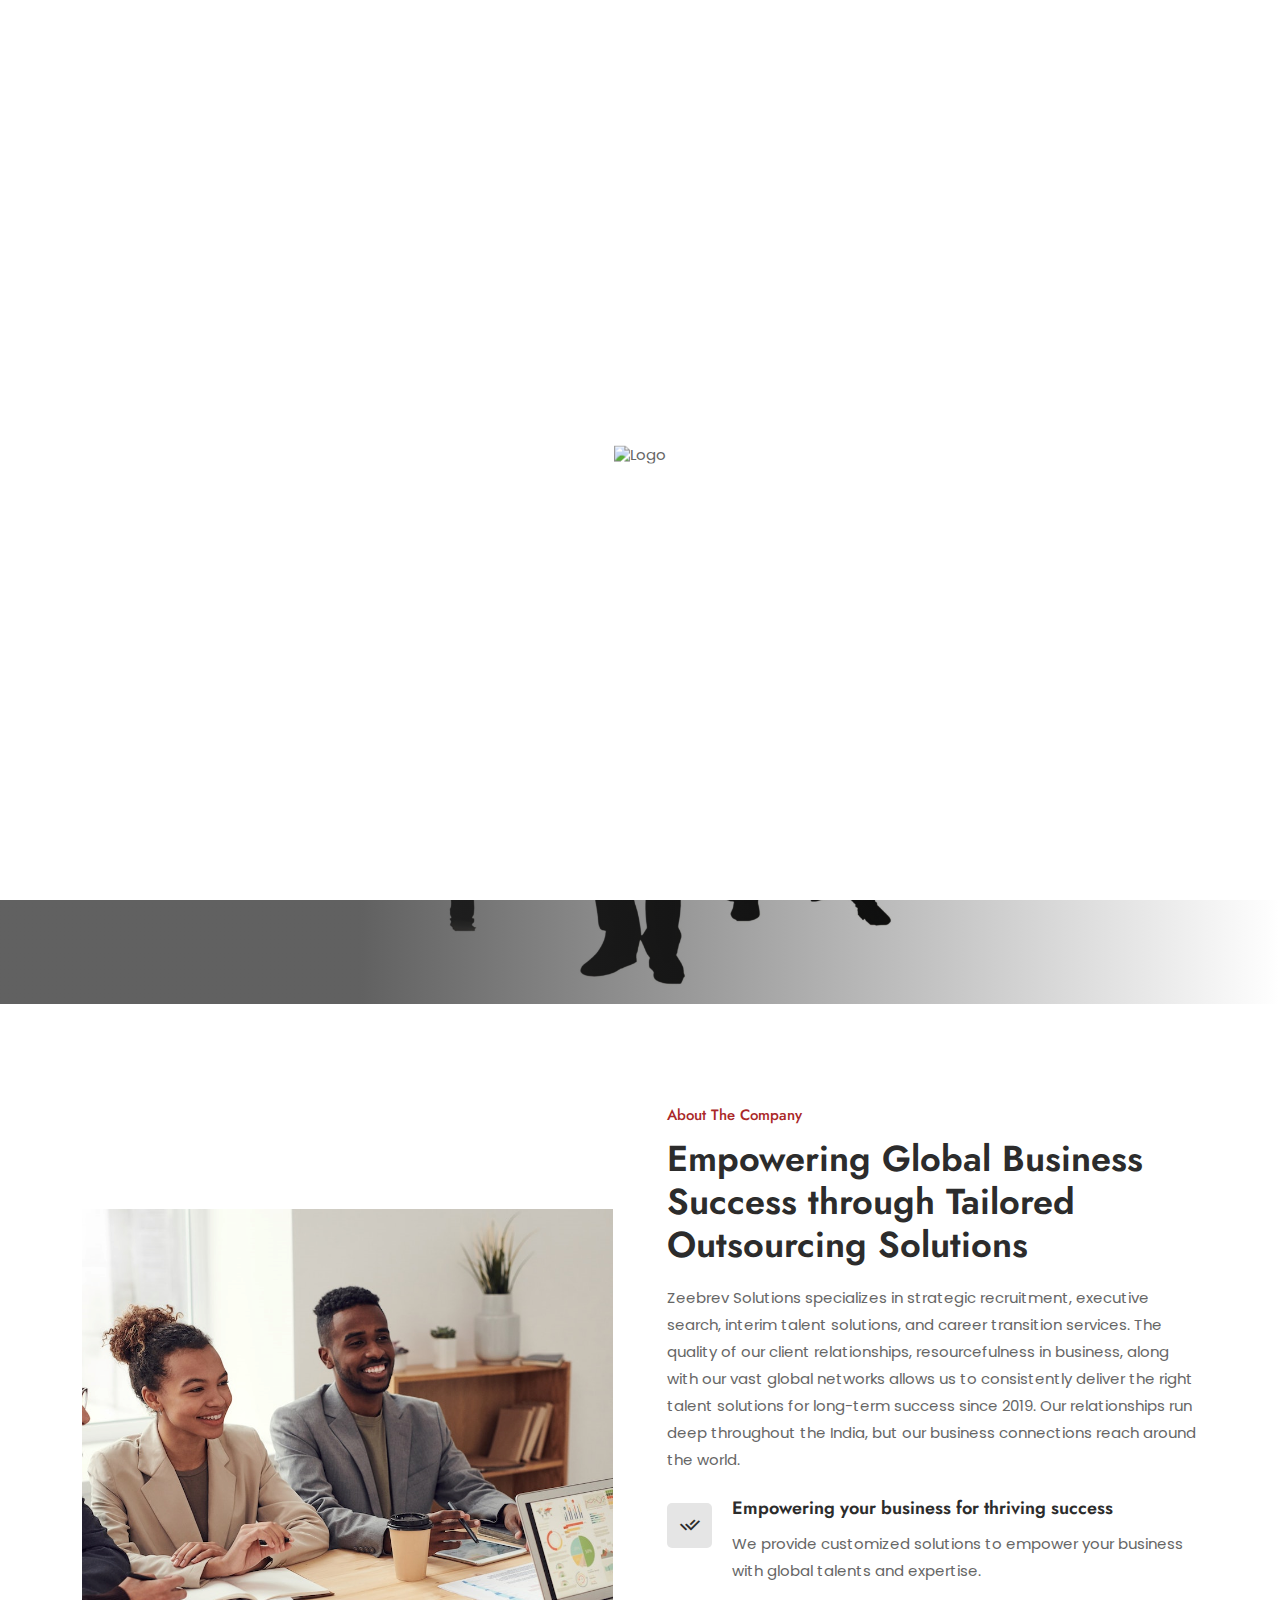
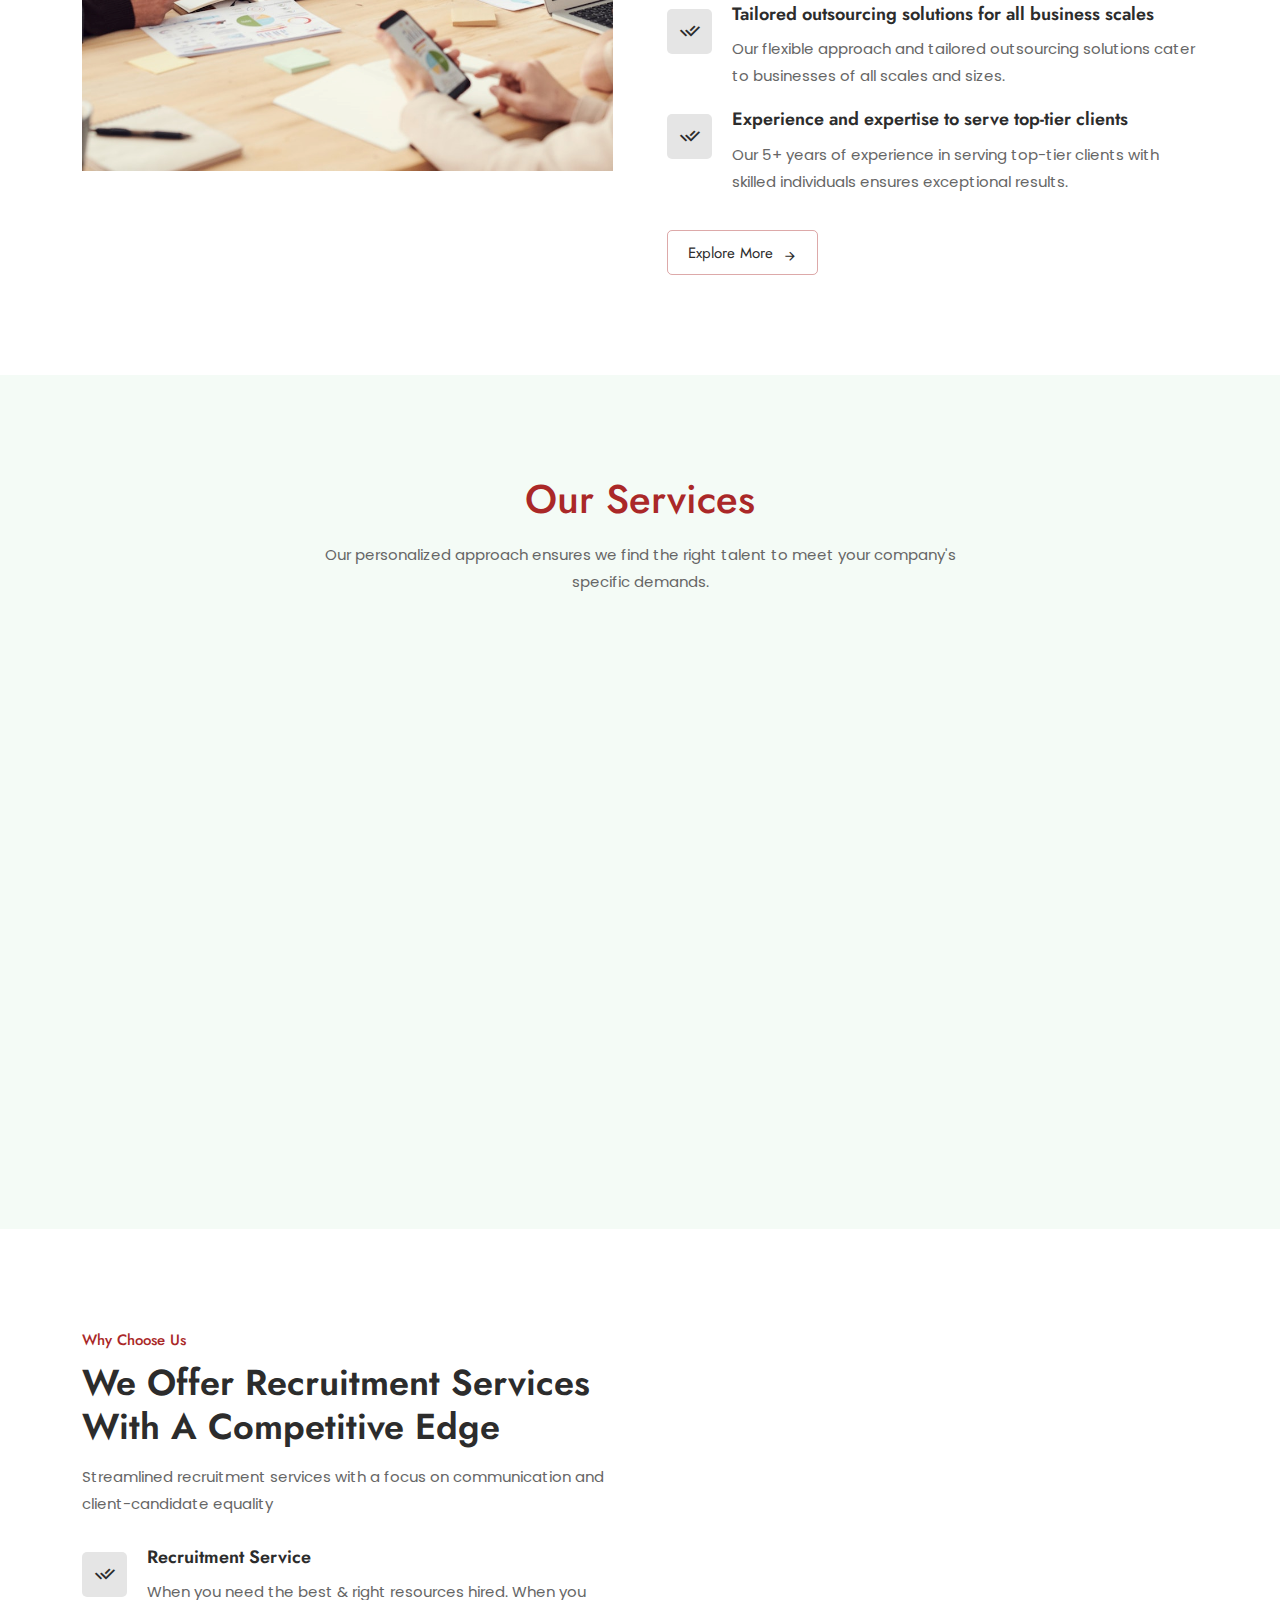
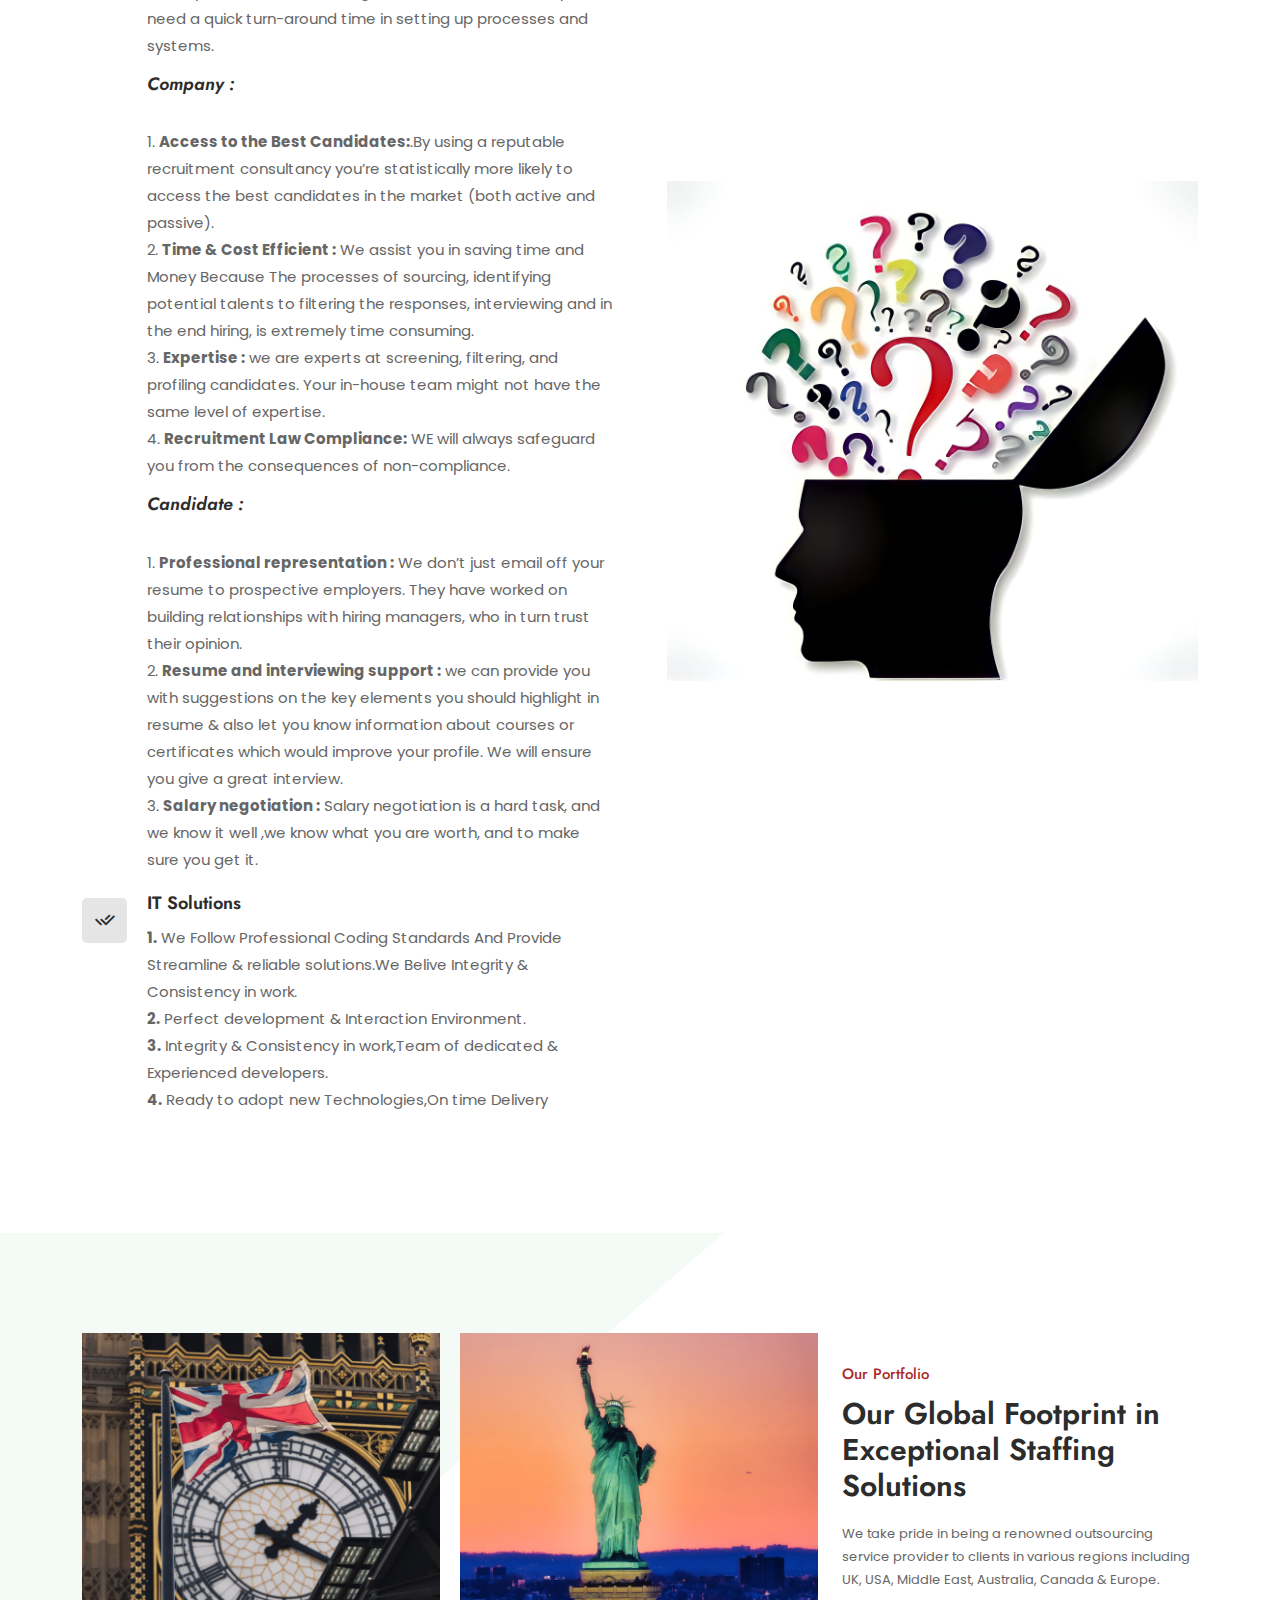
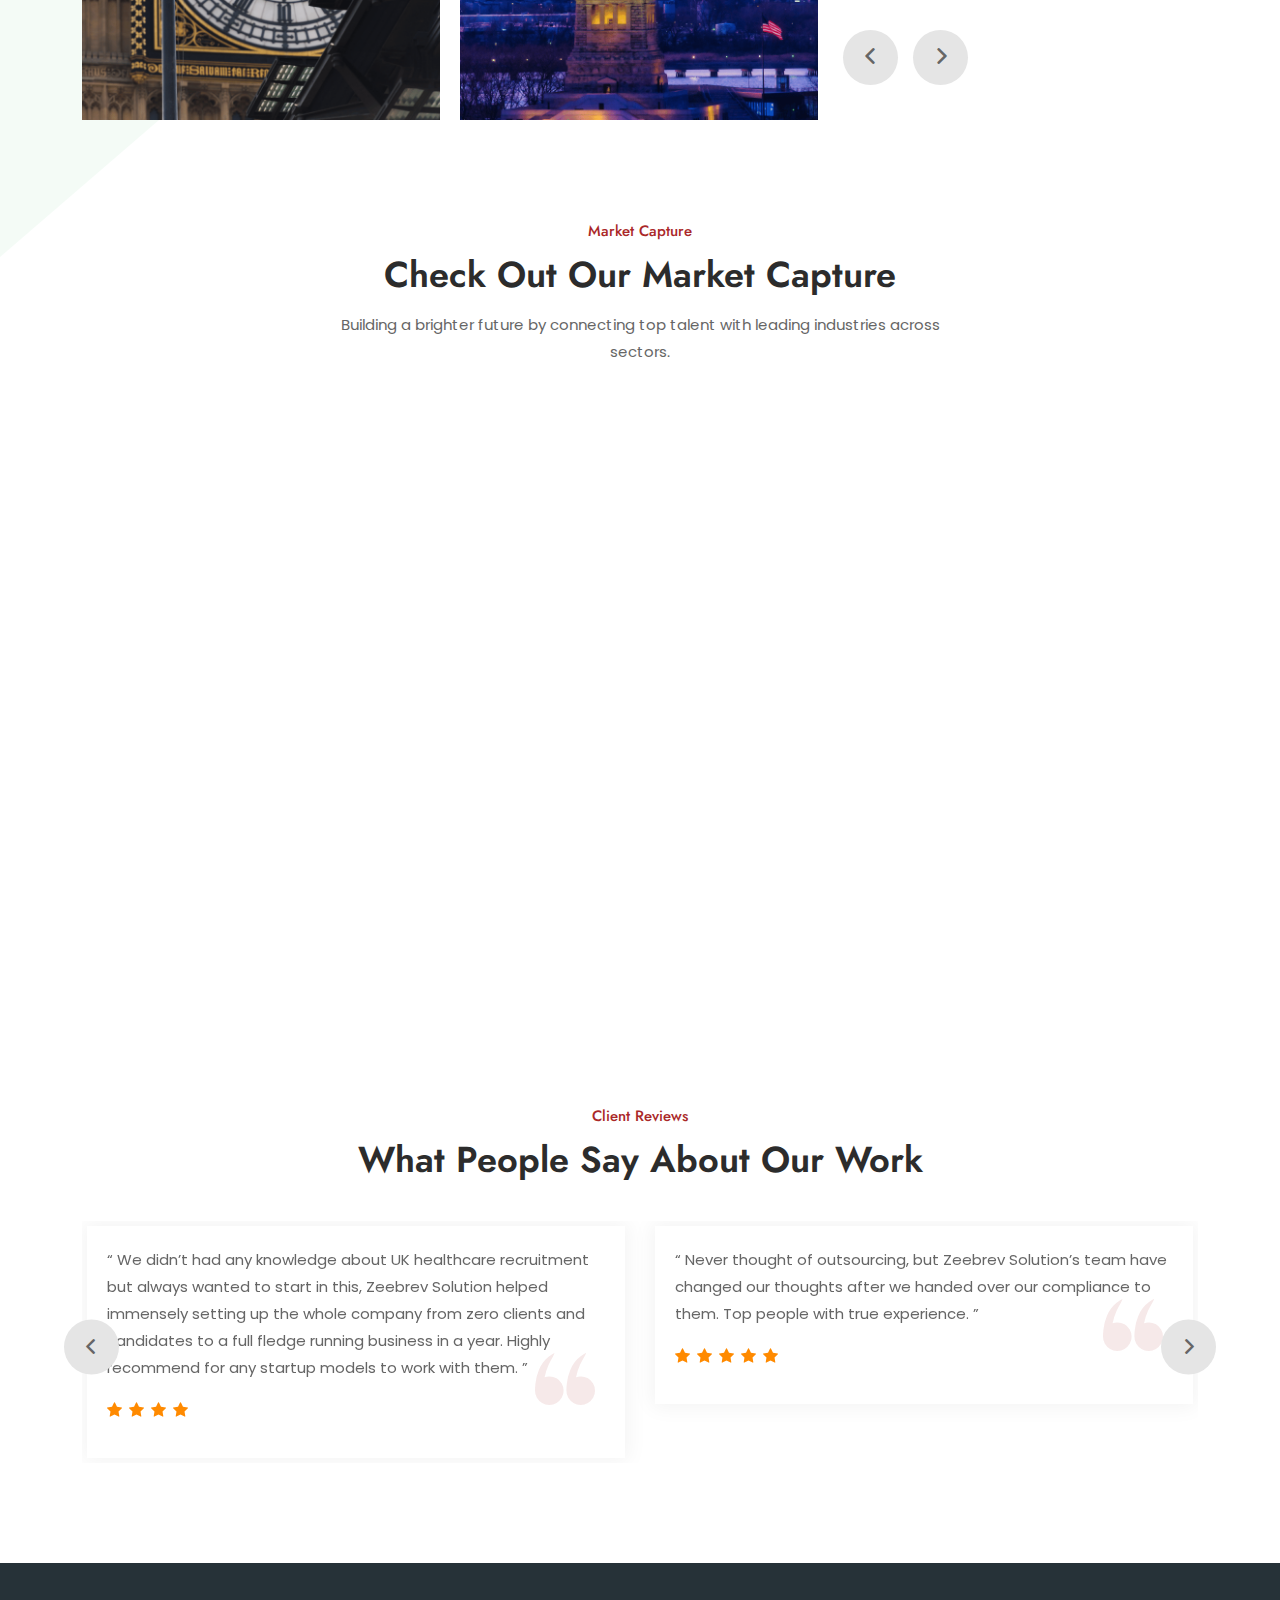
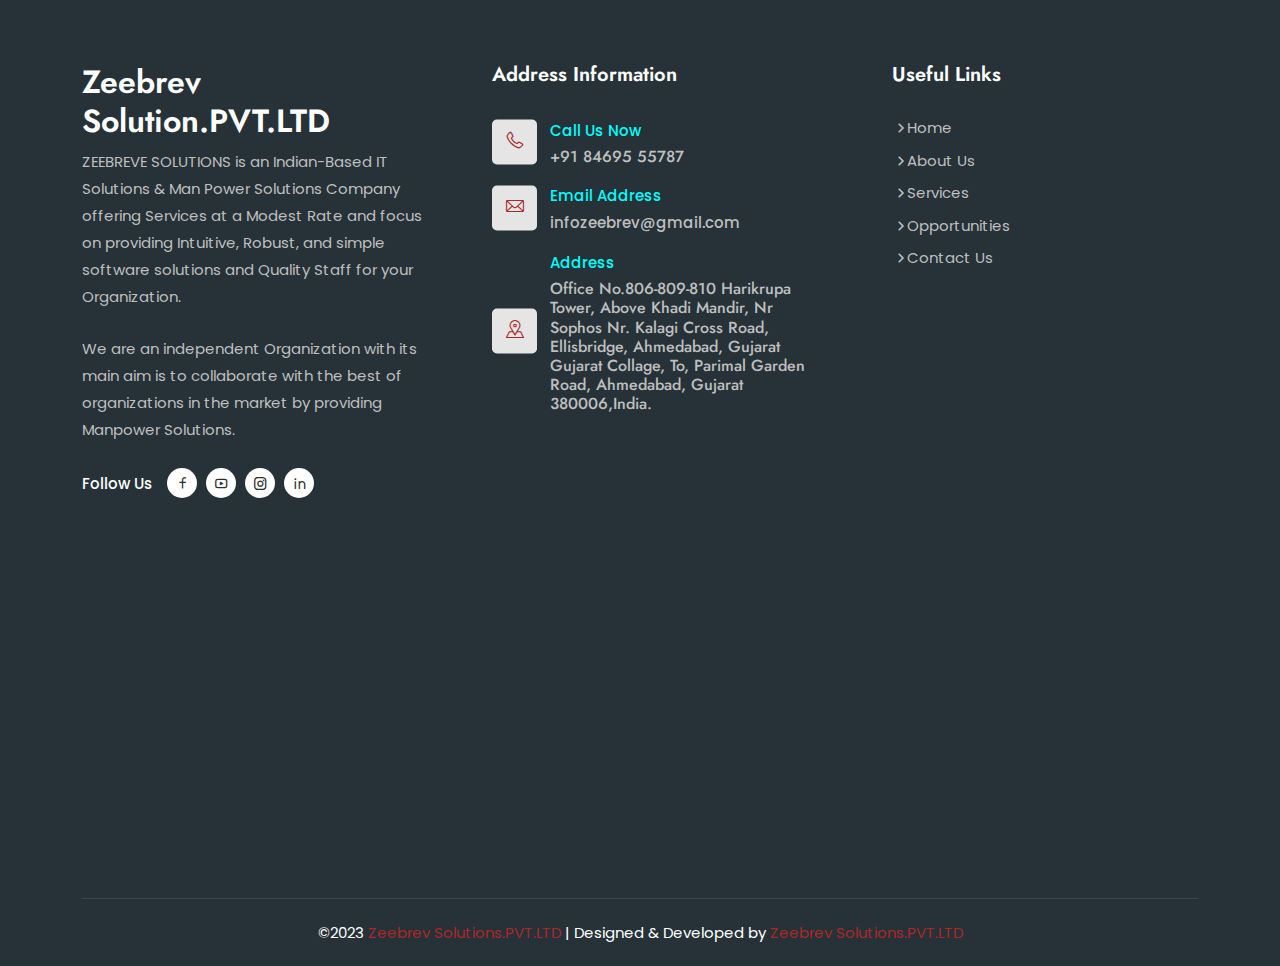
==== index.html @ 157d47f2 "added index.html" ====
<!DOCTYPE html>
<html lang="en">
    <head>

        <meta charset="UTF-8">
        <meta http-equiv="X-UA-Compatible" content="IE=edge">
        <meta name="viewport" content="width=device-width, initial-scale=1.0">
        
        <title>Zeebrev Solutions.PVT.LTD</title>
     <meta name="description" content="Empower your business for thriving success with our tailored outsourcing solutions. Our global talents champion excellence, identify accurate needs, and deliver prime values, creating a thriving success ratio for our clients.">
    <meta name="keywords" content="outsourcing solutions, global talents, thriving success, championing excellence, identifying needs, prime values">
    
     <meta name="description" content="Experience the difference with our 10 years of combined knowledge in serving Top Tier clients worldwide. We excel in identifying the best individuals for remote operations, leveraging their past experience and our institutional training for optimal results.">
    <meta name="keywords" content="experience, Top Tier clients, remote operations, optimal results, institutional training">

    
        
        
        
        <!--Bootstrap Css-->
        <link rel="stylesheet" href="assets/css/bootstrap.min.css">
        <!--Meanmenu Css-->
        <link rel="stylesheet" href="assets/css/meanmenu.css">
        <!--Owl carousel-->
        <link rel="stylesheet" href="assets/css/owl.carousel.min.css">
        <!--Owl Theme-->
        <link rel="stylesheet" href="assets/css/owl.theme.default.min.css">
        <!--Magnific-popup-->
        <link rel="stylesheet" href="assets/css/magnific-popup.css">
        <!--Flaticon-->
        <link rel="stylesheet" href="assets/css/flaticon.css">
        <!--Remixicon-->
        <link rel="stylesheet" href="assets/css/remixicon.css">
        <!--Odometer-->
        <link rel="stylesheet" href="assets/css/odometer.min.css">
        <!--Aos css-->
        <link rel="stylesheet" href="assets/css/aos.css">
        <!--Style css-->
        <link rel="stylesheet" href="assets/css/style.css">
        <!--Dark css-->
        <link rel="stylesheet" href="assets/css/dark.css">
        <!--Responsive css-->
        <link rel="stylesheet" href="assets/css/responsive.css">
        <title>Zeebrev Solutions.PVT.LTD.</title>
        <link rel="icon" type="image/png" href="assets/images/ZS.png">
         <style>
      @media (max-width: 767px) {
        .hidden-mobile {
          display: none;
        }
      }
      @media (max-width: 767px) {
        .a {
          display: none !important;
        }
      }
      .bx
      {
        box-shadow: 0px 4px 10px rgb(40 170 74 / 67%);
      }
       @media (max-width: 767px)
      {
      .navbar-area.nav-style-1 .others-option-for-responsive .others-options {
    background-color: #ffffff;
        }
    }
      @media (max-width: 767px)
      {
.navbar-area.nav-style-1 .mobile-responsive-nav .mobile-responsive-menu.mean-container a.meanmenu-reveal span {
    background: red;
        }
      }

element.style {
}
@media (max-width: 767px)
{
.theme-dark .navbar-area.nav-style-1 {
    background-color: white;
}
}

@media (max-width: 767px)
{
.navbar-area.nav-style-1 {
    padding-top: 12px;
    padding-bottom: 12px;
    background-color: #ffffff;
}
}

.navbar-area.nav-style-1.is-sticky {
    background-color: #ffffff;
}

    </style>
    </head>
    <body>

        <!-- Pre Loader Start -->
        <div class="preloader clock text-center">
            <div class="organiaLoader">
                <div class="loaderO">
                <img src="Images\Rhombus.gif" alt="Logo" class="img-fluid" />
                </div>
            </div>
        </div>
        <!-- Pre Loader End -->

       

        <!--Start Top Header-->
        <div class="tob-header-area hidden-mobile">
            <div class="container-fluid">
                <div class="row align-items-center">
                    <div class="col-lg-4 col-md-4">
                        <div class="heder-left-content">
                            <div class="content">
                                <i class="ri-user-voice-line"></i>
                                <p>Welcome To Zeebrev Solutions.PVT.LTD</p>
                            </div>
                        </div>
                    </div>
                    <div class="col-lg-8 col-md-8">
                        <div class="heder-right-content">
                            <div class="row align-items-center">
                                <div class="col-lg-9 col-md-7">
                                    
                                </div>
                                <div class="col-lg-3 col-md-5">
                                    <div class="social-content">
                                        <ul>
                                            <li>
                                                <a href="https://www.facebook.com" target="_blank"><i class="ri-facebook-line"></i></a>
                                            </li>
                                            <li>
                                                <a href="https://www.twitter.com" target="_blank"><i class="ri-youtube-line"></i></a>
                                            </li>
                                            <li>
                                                <a href="https://instagram.com/zeebrev_solutions?igshid=MzRlODBiNWFlZA==" target="_blank"><i class="ri-instagram-line"></i></a>
                                            </li>
                                            <li>
                                                <a href="https://www.linkedin.com/company/iceberg-rec/" target="_blank"><i class="ri-linkedin-line"></i></a>
                                            </li>
                                        </ul>
                                    </div>
                                </div>
                            </div>
                        </div>
                    </div>
                </div>
            </div>
        </div>
        <!--End Top Header-->

        <!--Start Middle Header-->
        <div class="middle-header-area hidden-mobile" style="background-color: #FFFF !important; padding-top: 4px; padding-bottom: 1px">
            <div class="container-fluid">
                <div class="row align-items-center">
                    <div class="col-lg-2">
                        <div class="middle-header-logo">
                            <!-- black logo -->
                            <img src="assets/images/ZS.png" width="100px" height="100px" class="logo-1" alt="Logo">
                            <!-- white logo -->
                            <img src="assets/images/ZS.png" width="100px" height="100px" class="logo-2" alt="Logo">
                        </div>
                    </div>
                    <div class="col-lg-10">
                        <div class="middle-header-right-content" style="text-align: left;">
                            <ul>
                                <li>
                                    <div class="header-contact-box">
                                        <div class="icon">
                                            <i class="flaticon-phone-call-1"></i>
                                        </div>
                                        <p style="color: #524c4c;">Call Us Now</p>
                                        <a style="color: black;" href="tel:+918469555787">+(91) 84695 55787</a>
                                    </div>
                                </li>
                                <li>
                                    <div class="header-contact-box">
                                        <div class="icon">
                                            <i class="flaticon-mail"></i>
                                        </div>
                                        <p style="color: #524c4c;">Email Address</p>
                                        <a style="color: black;" href="mailto:infozeebrev@gmail.com">infozeebrev@gmail.com</a>
                                    </div>
                                </li>
                                <li>
                                    <div class="header-contact-box">
                                        <div class="icon">
                                            <i class="flaticon-place"></i>
                                        </div>
                                        <p style="color: #524c4c;">Address</p>
                                        <a style="color: black;" href="https://goo.gl/maps/k1i3c6Bs3P5xWRjf8"> Office No.806-809-810 Harikrupa Tower, Above Khadi Mandir, Nr Sophos Nr. Kalagi Cross Road, Ellisbridge, Ahmedabad, Gujarat Gujarat Collage, To, Parimal Garden Road, Ahmedabad, Gujarat 380006,India.</a>
                                    </div>
                                </li>
                            </ul>
                        </div>
                    </div>
                </div>
            </div>
        </div>
        <!--End Middle Header-->

        <!-- Start Navbar Area --> 
        <div class="navbar-area nav-style-1">
            <div class="mobile-responsive-nav">
                <div class="container">
                    <div class="mobile-responsive-menu">
                        <div class="logo">
                            <a href="index.php">
                                <img src="assets/images/ZS.png" width="60px" height="60px" class="logo-icon-1" alt="logo">
                                <img src="assets/images/ZS.png" width="60px" height="60px" class="logo-icon-2" alt="logo">
                                
                                <img src="assets/images/ZS.png" width="60px" height="60px" class="main-logo" alt="logo">
                                <img src="assets/images/ZS.png" width="60px" height="60px" class="white-logo" alt="logo">
                            </a>
                        </div>
                    </div>
                </div>
            </div>

            <div class="desktop-nav">
                <div class="container-fluid">
                    <nav class="navbar navbar-expand-md navbar-light">
                        
                        <div class="collapse navbar-collapse mean-menu" id="navbarSupportedContent">

                            <ul class="navbar-nav">
                                <li class="nav-item">
                                    <a href="#" class="nav-link ">Home</a>
                                </li>
                                <li class="nav-item">
                                    <a href="about.php" class="nav-link">About Us</a>
                                </li>

                                <li class="nav-item">
                                    <a href="services.php" class="nav-link "> Services </a>
                                </li>

                                <li class="nav-item">
                                    <a href="opportunities.php" class="nav-link">
                                       Opportunities 
                                    </a>
                                </li>
                                
                                <li class="nav-item">
                                    <a href="contact.php" class="nav-link">Contact Us</a>
                                </li>
                            </ul>

                            <div class="others-options ms-auto">
                                <div class="option-item">
                                    <a href="contact.php" class="default-btn btn style-2">Let's Connect<i class="ri-arrow-right-line"></i></a>
                                </div>
                                <div class="option-item">
                                    <div class="switch-box">
                                        <label id="switch" class="switch">
                                            <input type="checkbox" onchange="toggleTheme()" id="slider">
                                            <span class="slider round"></span>
                                        </label>
                                    </div>
                                </div>
                            </div>
                        </div>
                    </nav>
                </div>
            </div>

            <div class="others-option-for-responsive">
                <div class="container">
                    <div class="dot-menu">
                        <div class="inner">
                            <div class="others-options">
                                <div class="option-item a">
                                    <a href="contact.php" class="default-btn btn style-2">Get Started</a>
                                </div>
                                <div class="option-item">
                                    <div class="switch-box">
                                        <label id="switch2" class="switch">
                                            <input type="checkbox" onchange="toggleTheme()" id="slider2">
                                            <span class="slider round"></span>
                                        </label>
                                    </div>
                                </div>
                            </div>
                        </div>
                    </div>
                </div>
            </div>
        </div>
        <!-- End Navbar Area -->

        <!--Start banner Area-->
        <div class="banner-area">
            <div class="hero-slider owl-carousel owl-theme">
                <div class="slider-item bg-1">
                    <div class="container-fluid">
                        <div class="banner-content">
                            <h1><i>Zeebrev</i></h1> <h1><i> Solutions</i></h1>
                            <p><b>(Domestic & International Manpower)</b></p>
                          
                            <div class="banner-btn">
                                <a href="contact.php" class="default-btn btn active mr-20">Contact Us <i class="ri-arrow-right-line"></i></a>
                               
                            </div>
                        </div>
                    </div>
                </div>
                <div class="slider-item bg-2">
                    <div class="container-fluid">
                        <div class="banner-content">
                            <h1><i>Abroad Edu.<br>& Work Permit</i></h1>
                            <p><b>(Visa Processing,Work Permit,PR,...)</b></p>
                            <div class="banner-btn">
                                <a href="contact.php" class="default-btn btn active mr-20">Contact Us <i class="ri-arrow-right-line"></i></a>
                                
                            </div>
                        </div>
                    </div>
                </div>
                <div class="slider-item bg-3">
                    <div class="container-fluid">
                        <div class="banner-content">
                            <h1><i>IT Services</i></h1>
                            <p><b>(IT solutions,web Developer,SEO,...)</b></p>
                            <div class="banner-btn">
                                <a href="contact.php" class="default-btn btn active mr-20">Contact Us <i class="ri-arrow-right-line"></i></a>
                               
                            </div>
                        </div>
                    </div>
                </div>
            </div>
        </div>
        <!--End banner Area-->

        <!--Start About Area-->
        <div class="about-area ptb-100">          
            <div class="container">
                <div class="row align-items-center">
                    <div class="col-lg-6">
                        <div class="about-image-content pr-15">
                            <img src="assets/images/about/about-img-1.png" alt="Image">
                        </div>
                    </div>
                    <div class="col-lg-6">
                        <div class="about-content pl-15">
                            <div class="about-title">
                                <span>About The Company</span>
                                <h2>Empowering Global Business Success through Tailored Outsourcing Solutions</h2>
                                <p>Zeebrev Solutions specializes in strategic recruitment, executive search, interim talent solutions, and career transition services. The quality of our client relationships, resourcefulness in business, along with our vast global networks allows us to consistently deliver the right talent solutions for long-term success since 2019. Our relationships run deep throughout the India, but our business connections reach around the world. </p>
                            </div>

                            <div class="about-features">
                               <ul>
                                   <li>
                                       <div class="icon">
                                            <i class="ri-check-double-line"></i>
                                       </div>
                                       <h3>Empowering your business for thriving success</h3>
                                       <p>We provide customized solutions to empower your business with global talents and expertise.</p>
                                   </li>
                                   <li>
                                        <div class="icon">
                                            <i class="ri-check-double-line"></i>
                                        </div>
                                        <h3>Tailored outsourcing solutions for all business scales</h3>
                                        <p>Our flexible approach and tailored outsourcing solutions cater to businesses of all scales and sizes.</p>
                                    </li>
                                    <li>
                                        <div class="icon">
                                            <i class="ri-check-double-line"></i>
                                        </div>
                                        <h3>Experience and expertise to serve top-tier clients</h3>
                                        <p>Our 5+ years of experience in serving top-tier clients with skilled individuals ensures exceptional results.</p>
                                    </li>
                               </ul>
                            </div>
                            <a href="about.php" class="default-btn btn">Explore More <i class="ri-arrow-right-line"></i></a>
                        </div>
                    </div>
                </div>
            </div>
        </div>
        <!--End About Area-->

        <!--Start Services Area-->
        <div class="services-area bg-f4fbf6 pt-100 pb-70">
            <div class="container">
                <div class="section-title">
                <h1><span>Our Services</span></h1>
                    <p>Our personalized approach ensures we find the right talent to meet your company's specific demands.</p>
                </div>

                <div class="row">
                    <div class="col-lg-3 col-sm-6" data-aos="fade-up" data-aos-duration="1200" data-aos-delay="200">
                        <div class="single-services-card">
                            <div class="services-img" style="border-bottom: 0px solid #5e5d5d;">
                               
                            </div>
                            <div class="services-content">
                            <h3>HR/RECRUITMENT </h3><img src="images/bussiness-man.png">
                                <ul style="padding-left: 1rem;">
                                    <li>Resourcing Candidates</li>
                                    <li>Sourcing and Mapping</li>
                                    <li>Screening and Prescreening</li>
                                    <li>CV Editing</li>
                                    <li>Shortlisting</li>
                                </ul>
                                <a href="services.php" class="default-btn btn for-card">Explore More <i class="ri-arrow-right-line"></i></a>
                            </div>
                            <div class="number">
                                <span>01</span>
                            </div>
                        </div>
                    </div>
                    <div class="col-lg-3 col-sm-6" data-aos="fade-up" data-aos-duration="1200" data-aos-delay="400">
                        <div class="single-services-card">
                            <div class="services-img" style="border-bottom: 0px solid #5e5d5d;">
                               
                            </div>
                            <div class="services-content">
                            <h3>IT SOLUTIONS</h3><img src="images/computer.png">
                                <ul style="padding-left: 1rem;">
                                    <li>Web Development</li>
                                    <li>Block Chain Development</li>
                                    <li>E-Commerce Development</li>
                                    <li>Digital Marketing Services (SEO | PPC | SMO)</li>
                                    <li>UI/UX & Graphic Design for ERP.</li>

                                </ul>
                                <a href="services.php" class="default-btn btn for-card">Explore More <i class="ri-arrow-right-line"></i></a>
                            </div>
                            <div class="number">
                                <span>02</span>
                            </div>
                        </div>
                    </div>
                    <div class="col-lg-3 col-sm-6" data-aos="fade-up" data-aos-duration="1200" data-aos-delay="600">
                        <div class="single-services-card">
                            <div class="services-img" style="border-bottom: 0px solid #5e5d5d;">
                               
                            </div>
                            <div class="services-content">
                            <h3>ABROAD EDU<br>& WORK PERMIT</h3><img src="images/travelling.png">
                                <ul style="padding-left: 1rem;">
                                    <li>International Education Support</li>
                                    <li>Education Loan</li>
                                    <li>Visa Processing </li>
                                    <li>Work Permit</li>
                                    <li>PR</li>
                                   
                                </ul>
                                <a href="services.php" class="default-btn btn for-card">Explore More <i class="ri-arrow-right-line"></i></a>
                            </div>
                            <div class="number">
                                <span>03</span>
                            </div>
                        </div>
                    </div>
                    <div class="col-lg-3 col-sm-6" data-aos="fade-up" data-aos-duration="1200" data-aos-delay="800">
                        <div class="single-services-card">
                            <div class="services-img" style="border-bottom: 0px solid #5e5d5d;">
                                
                            </div>
                            <div class="services-content">
                            <h3>WORK FROM HOME </h3><img src="images/work-from-home.png">
                                <ul style="padding-left: 1rem;">
                                    <li>Data Mining</li>
                                    <li>Data Typing</li>
                                    <li>Data Calling<br>
                                        (No Target,No Ae limit,No Time Boundation.)
                                    </li>
                                    <li>Earn 5k To 50k</li>
                                </ul>
                                <a href="services.php" class="default-btn btn for-card">Explore More <i class="ri-arrow-right-line"></i></a>
                            </div>
                            <div class="number">
                                <span>04</span>
                            </div>
                        </div>
                    </div>
                </div>
            </div>
        </div>
        <!--End Services Area-->

        <!--Start Who We area-->
        <div class="who-we-are-area ptb-100">
            <div class="container">
                <div class="row align-items-center">
                    <div class="col-lg-6">
                        <div class="who-we-are-content pr-15">
                            <div class="who-we-are-title">
                                <span>Why Choose Us</span>
                                <h2>We Offer Recruitment Services With A Competitive Edge</h2>
                                <p>Streamlined recruitment services with a focus on communication and client-candidate equality</p>
                            </div>

                            <div class="who-we-are-features">
                               <ul>
                                   <li>
                                       <div class="icon">
                                            <i class="ri-check-double-line"></i>
                                       </div>
                                       <h3>Recruitment Service</h3>
                                       <p>When you need the best & right resources hired. When you need a quick turn-around time in setting up processes and systems.</p>
                                       <h3><i>Company :</i></h3> <br><p>
1.	<b>Access to the Best Candidates:</b>.By using a reputable recruitment consultancy you’re statistically more likely to access the best candidates in the market (both active and passive). <br>
2.	<b>Time & Cost Efficient :</b> We assist you in saving time and Money Because The processes of sourcing, identifying potential talents to filtering the responses, interviewing and in the end hiring, is extremely time consuming.<br> 
3.	<b>Expertise :</b> we are experts at screening, filtering, and profiling candidates. Your in-house team might not have the same level of expertise. <br>
4.	<b>Recruitment Law Compliance:</b> WE will always safeguard you from the consequences of non-compliance.<br></p>

<i><h3>Candidate :</h3></i> <br><p>
1.	<b>Professional representation :</b> We don’t just email off your resume to prospective employers. They have worked on building relationships with hiring managers, who in turn trust their opinion. <br>
2.	<b>Resume and interviewing support :</b> we can provide you with suggestions on the key elements you should highlight in resume & also let you know information about courses or certificates which would improve your profile. We will ensure you give a great interview.<br>
3. <b>Salary negotiation :</b> Salary negotiation is a hard task, and we know it well ,we know what you are worth, and to make sure you get it.<br>
</p>
                                   </li>
                                   <li>
                                        <div class="icon">
                                            <i class="ri-check-double-line"></i>
                                        </div>
                                        <h3>IT Solutions</h3>
                                        <p><b>1.</b> We Follow Professional Coding Standards And Provide Streamline & reliable solutions.We Belive Integrity & Consistency in work.<br><b>2.</b> Perfect development & Interaction Environment.<br> 
                                    
                                            <b>3.</b> Integrity & Consistency in work,Team of dedicated & Experienced developers. <br> <b>4.</b> Ready to adopt new Technologies,On time Delivery</p>
                                    </li>
                                   
                               </ul>
                            </div>
                        </div>
                    </div>
                    <div class="col-lg-6">
                        <div class="who-we-are-img pl-15">
                            <img src="assets/images/choose/choose-img-1.png" alt="Image">
                            <div class="shape-1">
                                <img src="assets/images/shape/shape-1.png" alt="Image">
                            </div>
                        </div>
                    </div>
                </div>
            </div>
        </div>
        <!--End Who We area-->

        <!--Start Projects Area-->
        <div class="project-area pt-100">
            <div class="container">
                <div class="row">
                    <div class="col-lg-8">
                        <div class="project-slider owl-carousel owl-theme">
                            <div class="single-project-card">
                                <img src="assets/images/project/UK.png" alt="Image">
                                <div class="project-content">
                                   
                                    <h3>United Kingdom</h3>
                                </div>
                            </div>
                            <div class="single-project-card">
                                <img src="assets/images/project/USA.png" alt="Image">
                                <div class="project-content">
                                   
                                    <h3>United States Of America</h3>
                                </div>
                            </div>
                            <div class="single-project-card">
                                <img src="assets/images/project/ME.png" alt="Image">
                                <div class="project-content">
                                    
                                    <h3>Middle East</h3>
                                </div>
                            </div>
                            <div class="single-project-card">
                                <img src="assets/images/project/Canada.png" alt="Image">
                                <div class="project-content">
                                    
                                    <h3>Canada</h3>
                                </div>
                            </div>
                            <div class="single-project-card">
                                <img src="assets/images/project/Aus.png" alt="Image">
                                <div class="project-content">
                                    
                                    <h3>Australia</h3>
                                </div>
                            </div>
                            <div class="single-project-card">
                                <img src="assets/images/project/Europe.png" alt="Image">
                                <div class="project-content">
                                    
                                    <h3>Europe</h3>
                                </div>
                            </div>
                            <div class="single-project-card">
                                <img src="assets/images/project/Russia.jpg" alt="Image">
                                <div class="project-content">
                                    
                                    <h3>Russia</h3>
                                </div>
                            </div>
                            <div class="single-project-card">
                                <img src="assets/images/project/dubai.jpg" alt="Image">
                                <div class="project-content">
                                    
                                    <h3>Dubai</h3>
                                </div>
                            </div>
                            <div class="single-project-card">
                                <img src="assets/images/project/africa.jpg" alt="Image">
                                <div class="project-content">
                                    
                                    <h3>Africa</h3>
                                </div>
                            </div>

                        </div>
                    </div>
                    <div class="col-lg-4">
                        <div class="works-content">
                            <div class="works-title">
                                <span>Our Portfolio</span>
                                <h2>Our Global Footprint in Exceptional Staffing Solutions</h2>
                                <p>We take pride in being a renowned outsourcing service provider to clients in various regions including UK, USA, Middle East, Australia, Canada & Europe.</p>
                               
                            </div>
                        </div>
                    </div>
                </div>
                <div class="project-shape-one">
                    <img src="assets/images/shape/shape-2.png" alt="Image">
                </div>
                <div class="project-shape-two">
                    <img src="assets/images/shape/shape-3.png" alt="Image">
                </div>
            </div>
        </div>
        <!--End Projects Area-->

        <!--Start Blog Area-->
        <div class="blog-area pt-100 pb-70">
            <div class="container">
                <div class="section-title">
                    <span>Market Capture</span>
                    <h2>Check Out Our Market Capture</h2>
                    <p>Building a brighter future by connecting top talent with leading industries across sectors.</p>
                </div>
                <div class="row justify-content-center" style="padding-top: 20px;">
                    <div class="col-lg-3 col-md-6 " data-aos="fade-up" data-aos-duration="1200" data-aos-delay="200">
                        <div class="single-blog-card bx" style="box-shadow: 0px 4px 10px rgb(170 40 40 / 67%);">
                            <div class="blog-img"> 
                                <div class="date">
                                    <p>01</p> 
                                    <i class="ri-check-double-line"></i> 
                                </div>
                            </div>
                            <div class="blog-content">
                                <ul><li><li></li></li></ul>
                                <h3>Retail Banking</h3> 
                            </div>
                        </div>
                    </div>
                    <div class="col-lg-3 col-md-6 " data-aos="fade-up" data-aos-duration="1200" data-aos-delay="400">
                        <div class="single-blog-card bx"style="box-shadow: 0px 4px 10px rgb(170 40 40 / 67%);">
                            <div class="blog-img"> 
                                <div class="date">
                                    <p>02</p>  
                                    <i class="ri-check-double-line"></i> 
                                </div>
                            </div>
                            <div class="blog-content">
                                <ul><li><li></li></li></ul>
                                <h3>E-Commerce</h3> 
                            </div>
                        </div>
                    </div>
                    <div class="col-lg-3 col-md-6 " data-aos="fade-up" data-aos-duration="1200" data-aos-delay="600">
                        <div class="single-blog-card bx"style="box-shadow: 0px 4px 10px rgb(170 40 40 / 67%);">
                            <div class="blog-img"> 
                                <div class="date">
                                    <p>03</p>  
                                    <i class="ri-check-double-line"></i> 
                                </div>
                            </div>
                            <div class="blog-content">
                                <ul><li><li></li></li></ul>
                                <h3>Telecom & KPO/BPO</h3> 
                            </div>
                        </div>
                    </div>
                     <div class="col-lg-3 col-md-6 " data-aos="fade-up" data-aos-duration="1200" data-aos-delay="600">
                        <div class="single-blog-card bx"style="box-shadow: 0px 4px 10px rgb(170 40 40 / 67%);">
                            <div class="blog-img"> 
                                <div class="date">
                                    <p>04</p> 
                                    <i class="ri-check-double-line"></i>  
                                </div>
                            </div>
                            <div class="blog-content">
                                <ul><li><li></li></li></ul>
                                <h3>IT Software & Services </h3> 
                            </div>
                        </div>
                    </div>
                </div>
                <div class="row justify-content-center" style="padding-top: 20px;">
                    <div class="col-lg-3 col-md-6 " data-aos="fade-up" data-aos-duration="1200" data-aos-delay="200">
                        <div class="single-blog-card bx"style="box-shadow: 0px 4px 10px rgb(170 40 40 / 67%);">
                            <div class="blog-img"> 
                                <div class="date">
                                    <p>05</p> 
                                    <i class="ri-check-double-line"></i>  
                                </div>
                            </div>
                            <div class="blog-content">
                                <ul><li><li></li></li></ul>
                                <h3>Pharma industry</h3> 
                            </div>
                        </div>
                    </div>
                    <div class="col-lg-3 col-md-6 " data-aos="fade-up" data-aos-duration="1200" data-aos-delay="400">
                        <div class="single-blog-card bx"style="box-shadow: 0px 4px 10px rgb(170 40 40 / 67%);">
                            <div class="blog-img"> 
                                <div class="date">
                                    <p>06</p>  
                                    <i class="ri-check-double-line"></i> 
                                </div>
                            </div>
                            <div class="blog-content">
                                <ul><li><li></li></li></ul>
                                <h3>Health care</h3> 
                            </div>
                        </div>
                    </div>
                    <div class="col-lg-3 col-md-6 " data-aos="fade-up" data-aos-duration="1200" data-aos-delay="600">
                        <div class="single-blog-card bx"style="box-shadow: 0px 4px 10px rgb(170 40 40 / 67%);">
                            <div class="blog-img"> 
                                <div class="date">
                                    <p>07</p>
                                    <i class="ri-check-double-line"></i>   
                                </div>
                            </div>
                            <div class="blog-content">
                                <ul><li><li></li></li></ul>
                                <h3>Hospital & Hospitality</h3> 
                            </div>
                        </div>
                    </div>
                     <div class="col-lg-3 col-md-6 " data-aos="fade-up" data-aos-duration="1200" data-aos-delay="600">
                        <div class="single-blog-card bx"style="box-shadow: 0px 4px 10px rgb(170 40 40 / 67%);"  >
                            <div class="blog-img"> 
                                <div class="date">
                                    <p>08</p>  
                                    <i class="ri-check-double-line"></i> 
                                </div>
                            </div>
                            <div class="blog-content">
                                <ul><li><li></li></li></ul>
                                <h3>Club & Resort</h3> 
                            </div>
                        </div>
                    </div>
                    <div class="col-lg-3 col-md-6 " data-aos="fade-up" data-aos-duration="1200" data-aos-delay="200">
                        <div class="single-blog-card bx" style="box-shadow: 0px 4px 10px rgb(170 40 40 / 67%);">
                            <div class="blog-img"> 
                                <div class="date">
                                    <p>09</p> 
                                    <i class="ri-check-double-line"></i> 
                                </div>
                            </div>
                            <div class="blog-content">
                                <ul><li><li></li></li></ul>
                                <h3>FMCG</h3> 
                            </div>
                        </div>
                    </div>
                    <div class="col-lg-3 col-md-6 " data-aos="fade-up" data-aos-duration="1200" data-aos-delay="200">
                        <div class="single-blog-card bx" style="box-shadow: 0px 4px 10px rgb(170 40 40 / 67%);">
                            <div class="blog-img"> 
                                <div class="date">
                                    <p>10</p> 
                                    <i class="ri-check-double-line"></i> 
                                </div>
                            </div>
                            <div class="blog-content">
                                <ul><li><li></li></li></ul>
                                <h3>Sales & Marketing</h3> 
                            </div>
                        </div>
                    </div>
                    <div class="col-lg-3 col-md-6 " data-aos="fade-up" data-aos-duration="1200" data-aos-delay="200">
                        <div class="single-blog-card bx" style="box-shadow: 0px 4px 10px rgb(170 40 40 / 67%);">
                            <div class="blog-img"> 
                                <div class="date">
                                    <p>11</p> 
                                    <i class="ri-check-double-line"></i> 
                                </div>
                            </div>
                            <div class="blog-content">
                                <ul><li><li></li></li></ul>
                                <h3>Real Estate</h3> 
                            </div>
                        </div>
                    </div>
                    <div class="col-lg-3 col-md-6 " data-aos="fade-up" data-aos-duration="1200" data-aos-delay="200">
                        <div class="single-blog-card bx" style="box-shadow: 0px 4px 10px rgb(170 40 40 / 67%);">
                            <div class="blog-img"> 
                                <div class="date">
                                    <p>12</p> 
                                    <i class="ri-check-double-line"></i> 
                                </div>
                            </div>
                            <div class="blog-content">
                                <ul><li><li></li></li></ul>
                                <h3>Engineering/Power/<br>Manufacturing</h3> 
                            </div>
                        </div>
                    </div>

                </div>
            </div>
        </div>
        <!--End Blog Area-->

        <!--Start Testimonials Area-->
        <div class="testimonials-area ptb-100">
            <div class="container">
                <div class="section-title">
                    <span>Client Reviews</span>
                    <h2>What People Say About Our Work</h2>
                   
                </div>
                <div class="testimonials-slider owl-carousel owl-theme">
                    <div class="single-testimonials-card">
                        <div class="row align-items-center">
                           
                            <div class="col-lg-12 col-md-12">
                                <div class="testimonials-content">
                                    <p>“ We didn’t had any knowledge about UK healthcare recruitment but always wanted to start in this, Zeebrev Solution helped immensely setting up the whole company from zero clients and candidates to a full fledge running business in a year. Highly recommend for any startup models to work with them. ”</p>
                                    <ul class="ratings-list">
                                        <li><i class="flaticon-star-3"></i></li>
                                        <li><i class="flaticon-star-3"></i></li>
                                        <li><i class="flaticon-star-3"></i></li>
                                        
                                        <li><i class="flaticon-star-3"></i></li>
                                    </ul>
                                    

                                    <div class="icon">
                                        <i class="flaticon-left-quotes-sign"></i>
                                    </div>
                                </div>
                            </div>
                        </div>
                    </div>
                    <div class="single-testimonials-card">
                        <div class="row align-items-center">
                            
                            <div class="col-lg-12 col-md-12">
                                <div class="testimonials-content">
                                    <p>“ Never thought of outsourcing, but Zeebrev Solution’s team have changed our thoughts after we handed over our compliance to them. Top people with true experience. ”</p>
                                    <ul class="ratings-list">
                                        <li><i class="flaticon-star-3"></i></li>
                                        <li><i class="flaticon-star-3"></i></li>
                                        <li><i class="flaticon-star-3"></i></li>
                                        <li><i class="flaticon-star-3"></i></li>
                                        <li><i class="flaticon-star-3"></i></li>
                                    </ul>
                                    
                                    <div class="icon">
                                        <i class="flaticon-left-quotes-sign"></i>
                                    </div>
                                </div>
                            </div>
                        </div>
                    </div>
                    <div class="single-testimonials-card">
                        <div class="row align-items-center">
                            
                            <div class="col-lg-12 col-md-12">
                                <div class="testimonials-content">
                                    <p>“ Competitive pricing but great industrial knowledge about recruitment market. ”</p>
                                    <ul class="ratings-list">
                                        <li><i class="flaticon-star-3"></i></li>
                                        <li><i class="flaticon-star-3"></i></li>
                                        <li><i class="flaticon-star-3"></i></li>
                                       
                                        <li><i class="flaticon-star-3"></i></li>
                                    </ul>
                                    

                                    <div class="icon">
                                        <i class="flaticon-left-quotes-sign"></i>
                                    </div>
                                </div>
                            </div>
                        </div>
                    </div>
                    
                    
                     <div class="single-testimonials-card">
                        <div class="row align-items-center">
                            
                            <div class="col-lg-12 col-md-12">
                                <div class="testimonials-content">
                                    <p>“ A great compliance team with thorough experience ”</p>
                                    <ul class="ratings-list">
                                        <li><i class="flaticon-star-3"></i></li>
                                        <li><i class="flaticon-star-3"></i></li>
                                        <li><i class="flaticon-star-3"></i></li>
                                        <li><i class="flaticon-star-3"></i></li>
                                        <li><i class="flaticon-star-3"></i></li>
                                    </ul>
                                    
                                    <div class="icon">
                                        <i class="flaticon-left-quotes-sign"></i>
                                    </div>
                                </div>
                            </div>
                        </div>
                    </div>
                    
                    
                    
                    <div class="single-testimonials-card">
                        <div class="row align-items-center">
                            
                            <div class="col-lg-12 col-md-12">
                                <div class="testimonials-content">
                                    <p>“ Great resourcing abilities,  much better than our past outsourcing partner ”</p>
                                    <ul class="ratings-list">
                                        <li><i class="flaticon-star-3"></i></li>
                                        <li><i class="flaticon-star-3"></i></li>
                                        <li><i class="flaticon-star-3"></i></li>
                                        
                                        <li><i class="flaticon-star-3"></i></li>
                                    </ul>
                                    
                                    <div class="icon">
                                        <i class="flaticon-left-quotes-sign"></i>
                                    </div>
                                </div>
                            </div>
                        </div>
                    </div>
                </div>
            </div>
        </div>
        <!--End Testimonials Area-->

        

        <!--Start Footer Area-->
         <div class="start-footer-area pt-100 pb-70">
            <div class="container">
                <div class="row">
                    <div class="col-lg-4 col-sm-6">
                        <div class="single-footer-widget footer-logo-area">
                            <a href="index.php"><h2 style="color: #ffffff;">Zeebrev Solution.PVT.LTD</h2></a>
                            <p> ZEEBREVE SOLUTIONS is an Indian-Based IT Solutions & Man Power Solutions Company offering Services at a Modest Rate and focus on providing Intuitive, Robust, and simple software solutions and Quality Staff for your Organization.</p> 
                                
                            <p>We are an independent Organization with its main aim is to collaborate with the best of organizations in the market by providing Manpower Solutions.</p>
                            <div class="social-content">
                                <ul>
                                    <li>
                                        <span>Follow Us</span>
                                    </li>
                                    <li>
                                        <a href="https://www.facebook.com/Zeebrev-Solutions-100297682661967/" target="_blank"><i class="ri-facebook-line"></i></a>
                                    </li>
                                    <li>
                                        <a href="http://youtube.com/channel/UCpvWXY1pWHrTyjTeYflyQBA" target="_blank"><i class="ri-youtube-line"></i></a>
                                    </li>
                                    <li>
                                        <a href="https://instagram.com/zeebrev_solutions?igshid=MzRlODBiNWFlZA==" target="_blank"><i class="ri-instagram-line"></i></a>
                                    </li>
                                    <li>
                                        <a href="http://www.linkedin.com/in/zeebrev-solutions-52422a194" target="_blank"><i class="ri-linkedin-line"></i></a>
                                    </li>
                                </ul>
                            </div>
                        </div>
                    </div>
                    <div class="col-lg-4 col-sm-6">
                        <div class="single-footer-widget footer-address-area">
                            <h3>Address Information</h3>
                            <ul>
                                <li>
                                    <div class="icon">
                                        <i class="flaticon-phone-call-1"></i>
                                    </div>
                                    <p style="color:aqua;">Call Us Now</p>
                                    <h6><a href="tel:+918469555787">+91 84695 55787</a></h6>
                                </li>
                                <li>
                                    <div class="icon">
                                        <i class="flaticon-mail"></i>
                                    </div>
                                    <p style="color:aqua;">Email Address</p>
                                   <h7> <a href="mailto:infozeebrev@gmail.com">infozeebrev@gmail.com</a></h7>
                                </li>
                                <li>
                                    <div class="icon">
                                        <i class="flaticon-place"></i>
                                    </div>
                                    <p style="color:aqua;">Address</p>
                                  <h6>  <a href="https://goo.gl/maps/k1i3c6Bs3P5xWRjf8">Office No.806-809-810 Harikrupa Tower, Above Khadi Mandir, Nr Sophos Nr. Kalagi Cross Road, Ellisbridge, Ahmedabad, Gujarat Gujarat Collage, To, Parimal Garden Road, Ahmedabad, Gujarat 380006,India.</a></h6>                                </li>
                            </ul>
                        </div>
                    </div>
                    <div class="col-lg-4 col-sm-6">
                        <div class="single-footer-widget footer-useful-links-area">
                            <h3>Useful Links</h3>
                            <div class="link-list">
                                <ul>
                                    <li>
                                        <i class="ri-arrow-right-s-line"></i>
                                        <a href="index.php">Home</a>
                                    </li>
                                    <li>
                                        <i class="ri-arrow-right-s-line"></i>
                                        <a href="about.php">About Us</a>
                                    </li>
                                    <li>
                                        <i class="ri-arrow-right-s-line"></i>
                                        <a href="services.php">Services</a>
                                    </li>
                                    <li>
                                        <i class="ri-arrow-right-s-line"></i>
                                        <a href="opportunities.php">Opportunities</a>
                                    </li>
                                    <li>
                                        <i class="ri-arrow-right-s-line"></i>
                                        <a href="contact.php">Contact Us</a>
                                    </li>
                                </ul>
                            </div>
                        </div>
                        
                    </div>
                        <iframe src="https://www.google.com/maps/embed?pb=!1m14!1m8!1m3!1d14688.414839853009!2d72.5611189!3d23.019964!3m2!1i1024!2i768!4f13.1!3m3!1m2!1s0x395e85b8b87c1b91%3A0xe86afe3d2e0dfcf5!2sZEEBREV%20SOLUTIONS.PVT.LTD!5e0!3m2!1sen!2sin!4v1686553812283!5m2!1sen!2sin" width="400" height="300" style="border:0;" allowfullscreen="" loading="lazy" referrerpolicy="no-referrer-when-downgrade"></iframe>
                </div>
            </div>
        </div>
        <!--End Footer Area-->
        
        <!--Start Copy Right Area-->
        <div class="copy-right-area">
            <div class="container">
       
            <p>©2023 <span>Zeebrev Solutions.PVT.LTD</span> | Designed & Developed by <a style= "color:#aa2828 !important;">Zeebrev Solutions.PVT.LTD</a></p>
            </div>
        </div>
        <!--End Copy Right Area-->

        <!-- Start Go Top Area -->
        <div class="go-top">
            <i class="ri-rocket-line"></i>
            <i class="ri-rocket-line"></i>
        </div>
        <!-- End Go Top Area -->


        <!-- Jquery js -->
        <script src="assets/js/jquery.min.js"></script>
        <!-- Bootstrap bundle js -->
        <script src="assets/js/bootstrap.bundle.min.js"></script>
        <!-- Meanmenu js -->
        <script src="assets/js/jquery.meanmenu.js"></script>
        <!-- Owl Carosel js -->
        <script src="assets/js/owl.carousel.min.js"></script>
        <!-- Magnific popup js -->
        <script src="assets/js/jquery.magnific-popup.js"></script>
        <!-- Aos js -->
        <script src="assets/js/aos.js"></script>
        <!-- Mixitup js -->
        <script src="assets/js/mixitup.min.js"></script>
        <!-- Odometer js -->    
        <script src="assets/js/odometer.min.js"></script>
        <!-- Appear js -->  
        <script src="assets/js/appear.min.js"></script> 
        <!-- Form Validator js -->    
        <script src="assets/js/form-validator.min.js"></script>
        <!-- Contact Form Script js -->    
        <script src="assets/js/contact-form-script.js"></script>
        <!-- Ajaxchimp js -->    
        <script src="assets/js/ajaxchimp.min.js"></script>
        <!--Custom js-->
        <script src="assets/js/custom.js"></script>
    </body>
</html>
---- assets/css/flaticon.css ----
@font-face {
    font-family: "flaticon";
    src: url("../../assets/fonts/flaticon.ttf?4f7700d6618cd0ef11fa9dc7cf3a6fc7") format("truetype"),
url("../../assets/fonts/flaticon.woff?4f7700d6618cd0ef11fa9dc7cf3a6fc7") format("woff"),
url("../../assets/fonts/flaticon.woff2?4f7700d6618cd0ef11fa9dc7cf3a6fc7") format("woff2"),
url("../../assets/fonts/flaticon.eot?4f7700d6618cd0ef11fa9dc7cf3a6fc7#iefix") format("embedded-opentype"),
url("../../assets/fonts/flaticon.svg?4f7700d6618cd0ef11fa9dc7cf3a6fc7#flaticon") format("svg");
}

i[class^="flaticon-"]:before, i[class*=" flaticon-"]:before {
    font-family: flaticon !important;
    font-style: normal;
    font-weight: normal !important;
    font-variant: normal;
    text-transform: none;
    line-height: 1;
    -webkit-font-smoothing: antialiased;
    -moz-osx-font-smoothing: grayscale;
}

.flaticon-web-programming:before {
    content: "\f101";
}
.flaticon-desktop:before {
    content: "\f102";
}
.flaticon-management:before {
    content: "\f103";
}
.flaticon-career:before {
    content: "\f104";
}
.flaticon-employee:before {
    content: "\f105";
}
.flaticon-projects:before {
    content: "\f106";
}
.flaticon-rating:before {
    content: "\f107";
}
.flaticon-expert:before {
    content: "\f108";
}
.flaticon-startup:before {
    content: "\f109";
}
.flaticon-consulting:before {
    content: "\f10a";
}
.flaticon-return-of-investment:before {
    content: "\f10b";
}
.flaticon-money:before {
    content: "\f10c";
}
.flaticon-human-resources:before {
    content: "\f10d";
}
.flaticon-draw-check-mark:before {
    content: "\f10e";
}
.flaticon-credit-card:before {
    content: "\f10f";
}
.flaticon-fast-time:before {
    content: "\f110";
}
.flaticon-money-exchange:before {
    content: "\f111";
}
.flaticon-updated:before {
    content: "\f112";
}
.flaticon-brain:before {
    content: "\f113";
}
.flaticon-secure-shield:before {
    content: "\f114";
}
.flaticon-insurance:before {
    content: "\f115";
}
.flaticon-umbrella:before {
    content: "\f116";
}
.flaticon-life-insurance:before {
    content: "\f117";
}
.flaticon-life:before {
    content: "\f118";
}
.flaticon-ok:before {
    content: "\f119";
}
.flaticon-search-interface-symbol:before {
    content: "\f11a";
}
.flaticon-nature:before {
    content: "\f11b";
}
.flaticon-parking:before {
    content: "\f11c";
}
.flaticon-shield:before {
    content: "\f11d";
}
.flaticon-menu:before {
    content: "\f11e";
}
.flaticon-email:before {
    content: "\f11f";
}
.flaticon-call:before {
    content: "\f120";
}
.flaticon-mortgage:before {
    content: "\f121";
}
.flaticon-challenges:before {
    content: "\f122";
}
.flaticon-gold-bar:before {
    content: "\f123";
}
.flaticon-big-data:before {
    content: "\f124";
}
.flaticon-data-management:before {
    content: "\f125";
}
.flaticon-expand:before {
    content: "\f126";
}
.flaticon-return-on-investment:before {
    content: "\f127";
}
.flaticon-simple:before {
    content: "\f128";
}
.flaticon-bell:before {
    content: "\f129";
}
.flaticon-maximize:before {
    content: "\f12a";
}
.flaticon-security:before {
    content: "\f12b";
}
.flaticon-people:before {
    content: "\f12c";
}
.flaticon-team:before {
    content: "\f12d";
}
.flaticon-video-player:before {
    content: "\f12e";
}
.flaticon-cap:before {
    content: "\f12f";
}
.flaticon-satisfaction:before {
    content: "\f130";
}
.flaticon-play:before {
    content: "\f131";
}
.flaticon-artificial-intelligence:before {
    content: "\f132";
}
.flaticon-comment:before {
    content: "\f133";
}
.flaticon-right-arrow:before {
    content: "\f134";
}
.flaticon-left-arrow:before {
    content: "\f135";
}
.flaticon-left-quotes-sign:before {
    content: "\f136";
}
.flaticon-right-quotes-symbol:before {
    content: "\f137";
}
.flaticon-right-quote:before {
    content: "\f138";
}
.flaticon-left-quote:before {
    content: "\f139";
}
.flaticon-google:before {
    content: "\f13a";
}
.flaticon-facebook-app-symbol:before {
    content: "\f13b";
}
.flaticon-youtube:before {
    content: "\f13c";
}
.flaticon-whatsapp:before {
    content: "\f13d";
}
.flaticon-messenger:before {
    content: "\f13e";
}
.flaticon-wechat:before {
    content: "\f13f";
}
.flaticon-instagram:before {
    content: "\f140";
}
.flaticon-tik-tok:before {
    content: "\f141";
}
.flaticon-telegram:before {
    content: "\f142";
}
.flaticon-pinterest-circular-logo-symbol:before {
    content: "\f143";
}
.flaticon-reddit-logo:before {
    content: "\f144";
}
.flaticon-twitter:before {
    content: "\f145";
}
.flaticon-linkedin:before {
    content: "\f146";
}
.flaticon-snapchat:before {
    content: "\f147";
}
.flaticon-medium:before {
    content: "\f148";
}
.flaticon-dribbble-logo:before {
    content: "\f149";
}
.flaticon-gear:before {
    content: "\f14a";
}
.flaticon-phone-call:before {
    content: "\f14b";
}
.flaticon-heart:before {
    content: "\f14c";
}
.flaticon-target:before {
    content: "\f14d";
}
.flaticon-bin:before {
    content: "\f14e";
}
.flaticon-email-1:before {
    content: "\f14f";
}
.flaticon-home:before {
    content: "\f150";
}
.flaticon-user:before {
    content: "\f151";
}
.flaticon-user-1:before {
    content: "\f152";
}
.flaticon-people-1:before {
    content: "\f153";
}
.flaticon-calendar:before {
    content: "\f154";
}
.flaticon-support:before {
    content: "\f155";
}
.flaticon-save-instagram:before {
    content: "\f156";
}
.flaticon-pin:before {
    content: "\f157";
}
.flaticon-close:before {
    content: "\f158";
}
.flaticon-loupe:before {
    content: "\f159";
}
.flaticon-right-drawn-arrow:before {
    content: "\f15a";
}
.flaticon-star:before {
    content: "\f15b";
}
.flaticon-home-1:before {
    content: "\f15c";
}
.flaticon-promotion:before {
    content: "\f15d";
}
.flaticon-light-bulb:before {
    content: "\f15e";
}
.flaticon-happy:before {
    content: "\f15f";
}
.flaticon-view:before {
    content: "\f160";
}
.flaticon-cancel:before {
    content: "\f161";
}
.flaticon-like:before {
    content: "\f162";
}
.flaticon-guarantee-certificate:before {
    content: "\f163";
}
.flaticon-planet-earth:before {
    content: "\f164";
}
.flaticon-conversation:before {
    content: "\f165";
}
.flaticon-video:before {
    content: "\f166";
}
.flaticon-plus:before {
    content: "\f167";
}
.flaticon-padlock:before {
    content: "\f168";
}
.flaticon-shopping-bag:before {
    content: "\f169";
}
.flaticon-tap:before {
    content: "\f16a";
}
.flaticon-thinking:before {
    content: "\f16b";
}
.flaticon-minus:before {
    content: "\f16c";
}
.flaticon-location:before {
    content: "\f16d";
}
.flaticon-united:before {
    content: "\f16e";
}
.flaticon-key:before {
    content: "\f16f";
}
.flaticon-play-1:before {
    content: "\f170";
}
.flaticon-video-camera:before {
    content: "\f171";
}
.flaticon-online-registration:before {
    content: "\f172";
}
.flaticon-collaboration:before {
    content: "\f173";
}
.flaticon-team-1:before {
    content: "\f174";
}
.flaticon-clock:before {
    content: "\f175";
}
.flaticon-security-1:before {
    content: "\f176";
}
.flaticon-place:before {
    content: "\f177";
}
.flaticon-share:before {
    content: "\f178";
}
.flaticon-menu-1:before {
    content: "\f179";
}
.flaticon-delivery-truck:before {
    content: "\f17a";
}
.flaticon-bars:before {
    content: "\f17b";
}
.flaticon-lightbulb:before {
    content: "\f17c";
}
.flaticon-bar-chart:before {
    content: "\f17d";
}
.flaticon-curve:before {
    content: "\f17e";
}
.flaticon-woman:before {
    content: "\f17f";
}
.flaticon-phone:before {
    content: "\f180";
}
.flaticon-trophy:before {
    content: "\f181";
}
.flaticon-process:before {
    content: "\f182";
}
.flaticon-connection:before {
    content: "\f183";
}
.flaticon-visibility:before {
    content: "\f184";
}
.flaticon-artist:before {
    content: "\f185";
}
.flaticon-map:before {
    content: "\f186";
}
.flaticon-star-1:before {
    content: "\f187";
}
.flaticon-free-delivery:before {
    content: "\f188";
}
.flaticon-cooperate:before {
    content: "\f189";
}
.flaticon-save-water:before {
    content: "\f18a";
}
.flaticon-exclamation:before {
    content: "\f18b";
}
.flaticon-placeholder:before {
    content: "\f18c";
}
.flaticon-envelope:before {
    content: "\f18d";
}
.flaticon-setting:before {
    content: "\f18e";
}
.flaticon-idea:before {
    content: "\f18f";
}
.flaticon-upload:before {
    content: "\f190";
}
.flaticon-down-arrow:before {
    content: "\f191";
}
.flaticon-thumb-down:before {
    content: "\f192";
}
.flaticon-certificate:before {
    content: "\f193";
}
.flaticon-solidarity:before {
    content: "\f194";
}
.flaticon-employees:before {
    content: "\f195";
}
.flaticon-appointment:before {
    content: "\f196";
}
.flaticon-check-mark:before {
    content: "\f197";
}
.flaticon-time-left:before {
    content: "\f198";
}
.flaticon-map-location:before {
    content: "\f199";
}
.flaticon-tag:before {
    content: "\f19a";
}
.flaticon-calendar-1:before {
    content: "\f19b";
}
.flaticon-star-2:before {
    content: "\f19c";
}
.flaticon-star-3:before {
    content: "\f19d";
}
.flaticon-shopping-cart:before {
    content: "\f19e";
}
.flaticon-trophy-1:before {
    content: "\f19f";
}
.flaticon-clock-1:before {
    content: "\f1a0";
}
.flaticon-badge:before {
    content: "\f1a1";
}
.flaticon-championship:before {
    content: "\f1a2";
}
.flaticon-soccer-player:before {
    content: "\f1a3";
}
.flaticon-location-pointer:before {
    content: "\f1a4";
}
.flaticon-play-button:before {
    content: "\f1a5";
}
.flaticon-smartphone-call:before {
    content: "\f1a6";
}
.flaticon-minus-sign:before {
    content: "\f1a7";
}
.flaticon-minus-1:before {
    content: "\f1a8";
}
.flaticon-left-arrow-2:before {
    content: "\f1a9";
}
.flaticon-right-arrow-2:before {
    content: "\f1aa";
}
.flaticon-right-arrow-3:before {
    content: "\f1ab";
}
.flaticon-arrow:before {
    content: "\f1ac";
}
.flaticon-location-1:before {
    content: "\f1ad";
}
.flaticon-right-arrow-4:before {
    content: "\f1ae";
}
.flaticon-loupe-1:before {
    content: "\f1af";
}
.flaticon-mail:before {
    content: "\f1b0";
}
.flaticon-web-design:before {
    content: "\f1b1";
}
.flaticon-calendar-2:before {
    content: "\f1b2";
}
.flaticon-social-care:before {
    content: "\f1b3";
}
.flaticon-share-1:before {
    content: "\f1b4";
}
.flaticon-analysis:before {
    content: "\f1b5";
}
.flaticon-hand:before {
    content: "\f1b6";
}
.flaticon-project-management:before {
    content: "\f1b7";
}
.flaticon-expert-1:before {
    content: "\f1b8";
}
.flaticon-add:before {
    content: "\f1b9";
}
.flaticon-instagram-1:before {
    content: "\f1ba";
}
.flaticon-price-tag:before {
    content: "\f1bb";
}
.flaticon-seo:before {
    content: "\f1bc";
}
.flaticon-check:before {
    content: "\f1bd";
}
.flaticon-results:before {
    content: "\f1be";
}
.flaticon-globe:before {
    content: "\f1bf";
}
.flaticon-dashboard:before {
    content: "\f1c0";
}
.flaticon-experience:before {
    content: "\f1c1";
}
.flaticon-best-price:before {
    content: "\f1c2";
}
.flaticon-padlock-1:before {
    content: "\f1c3";
}
.flaticon-star-4:before {
    content: "\f1c4";
}
.flaticon-close-1:before {
    content: "\f1c5";
}
.flaticon-send:before {
    content: "\f1c6";
}
.flaticon-next:before {
    content: "\f1c7";
}
.flaticon-play-2:before {
    content: "\f1c8";
}
.flaticon-phone-call-1:before {
    content: "\f1c9";
}
.flaticon-phone-call-2:before {
    content: "\f1ca";
}
.flaticon-trash:before {
    content: "\f1cb";
}
.flaticon-linkedin-1:before {
    content: "\f1cc";
}
.flaticon-arrow-1:before {
    content: "\f1cd";
}
.flaticon-process-1:before {
    content: "\f1ce";
}
.flaticon-management-1:before {
    content: "\f1cf";
}
.flaticon-practice:before {
    content: "\f1d0";
}
.flaticon-settings:before {
    content: "\f1d1";
}
.flaticon-google-plus:before {
    content: "\f1d2";
}
.flaticon-graphic-design:before {
    content: "\f1d3";
}
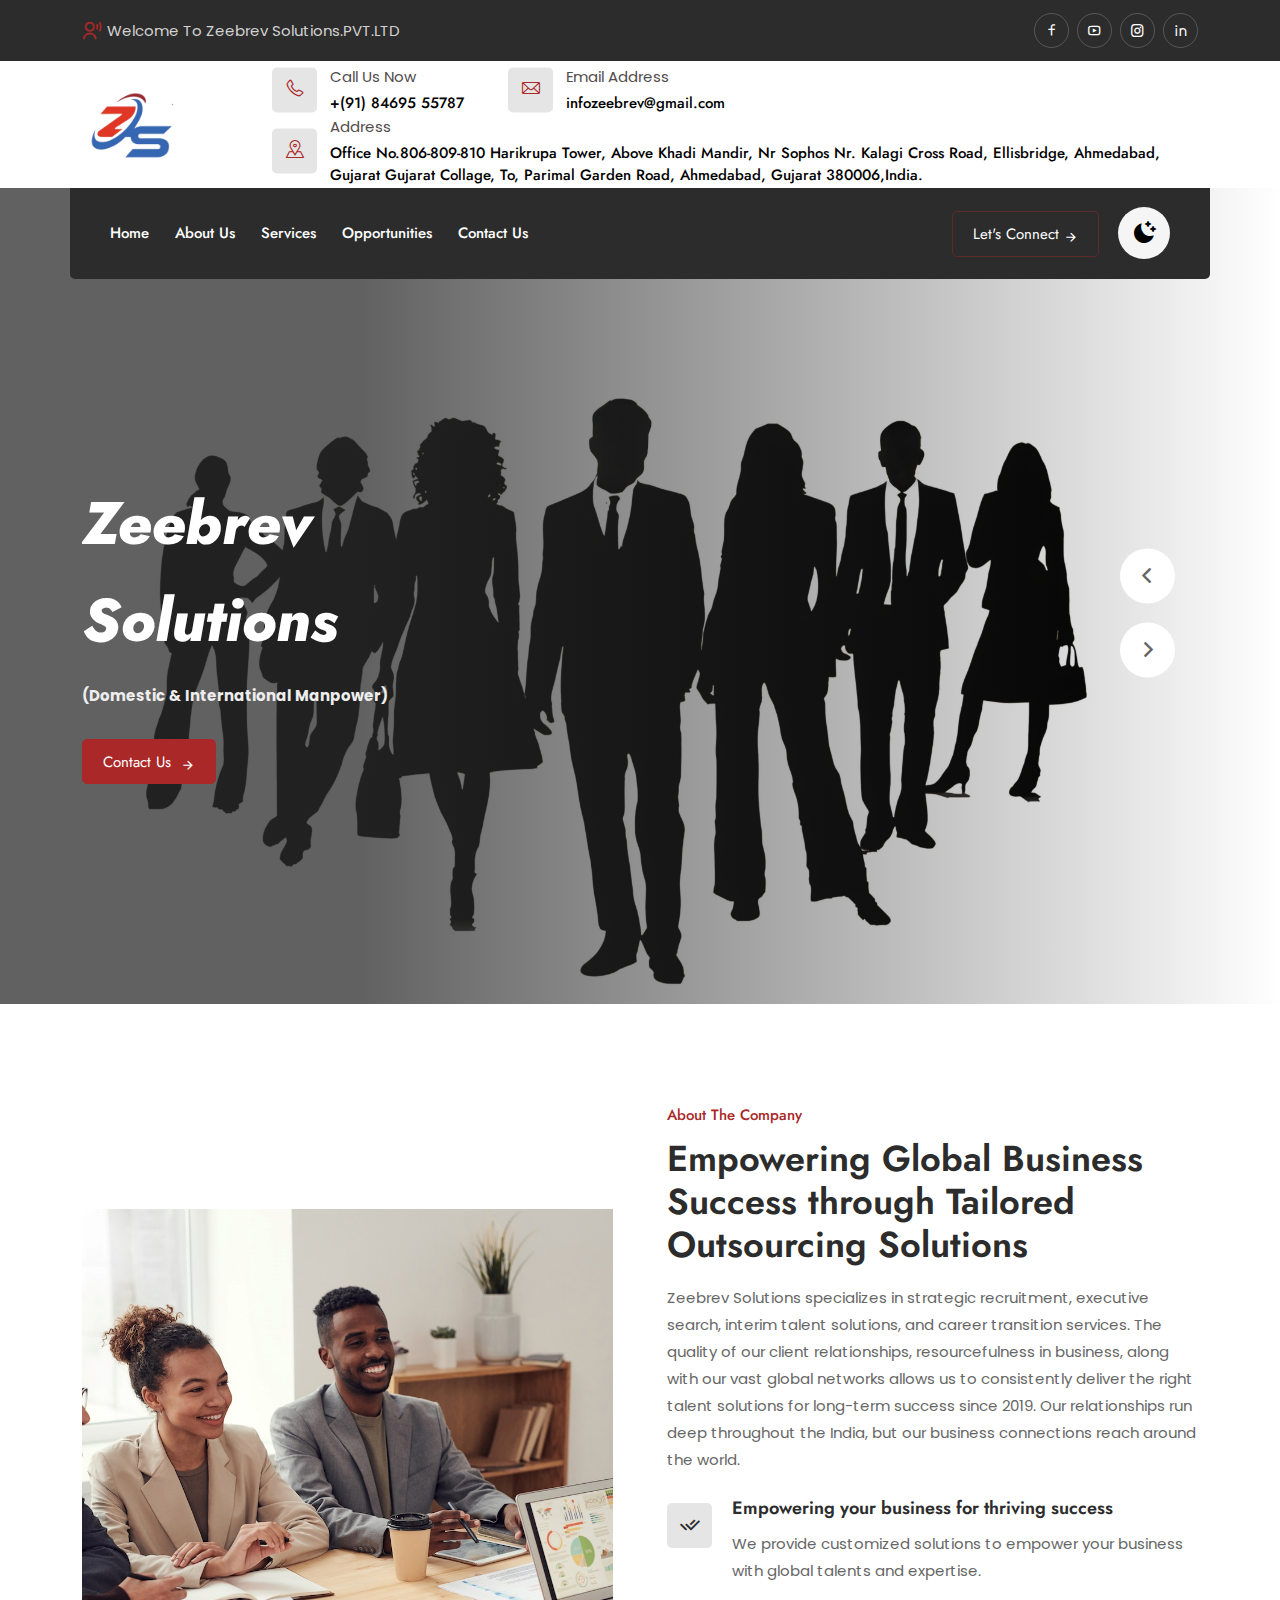
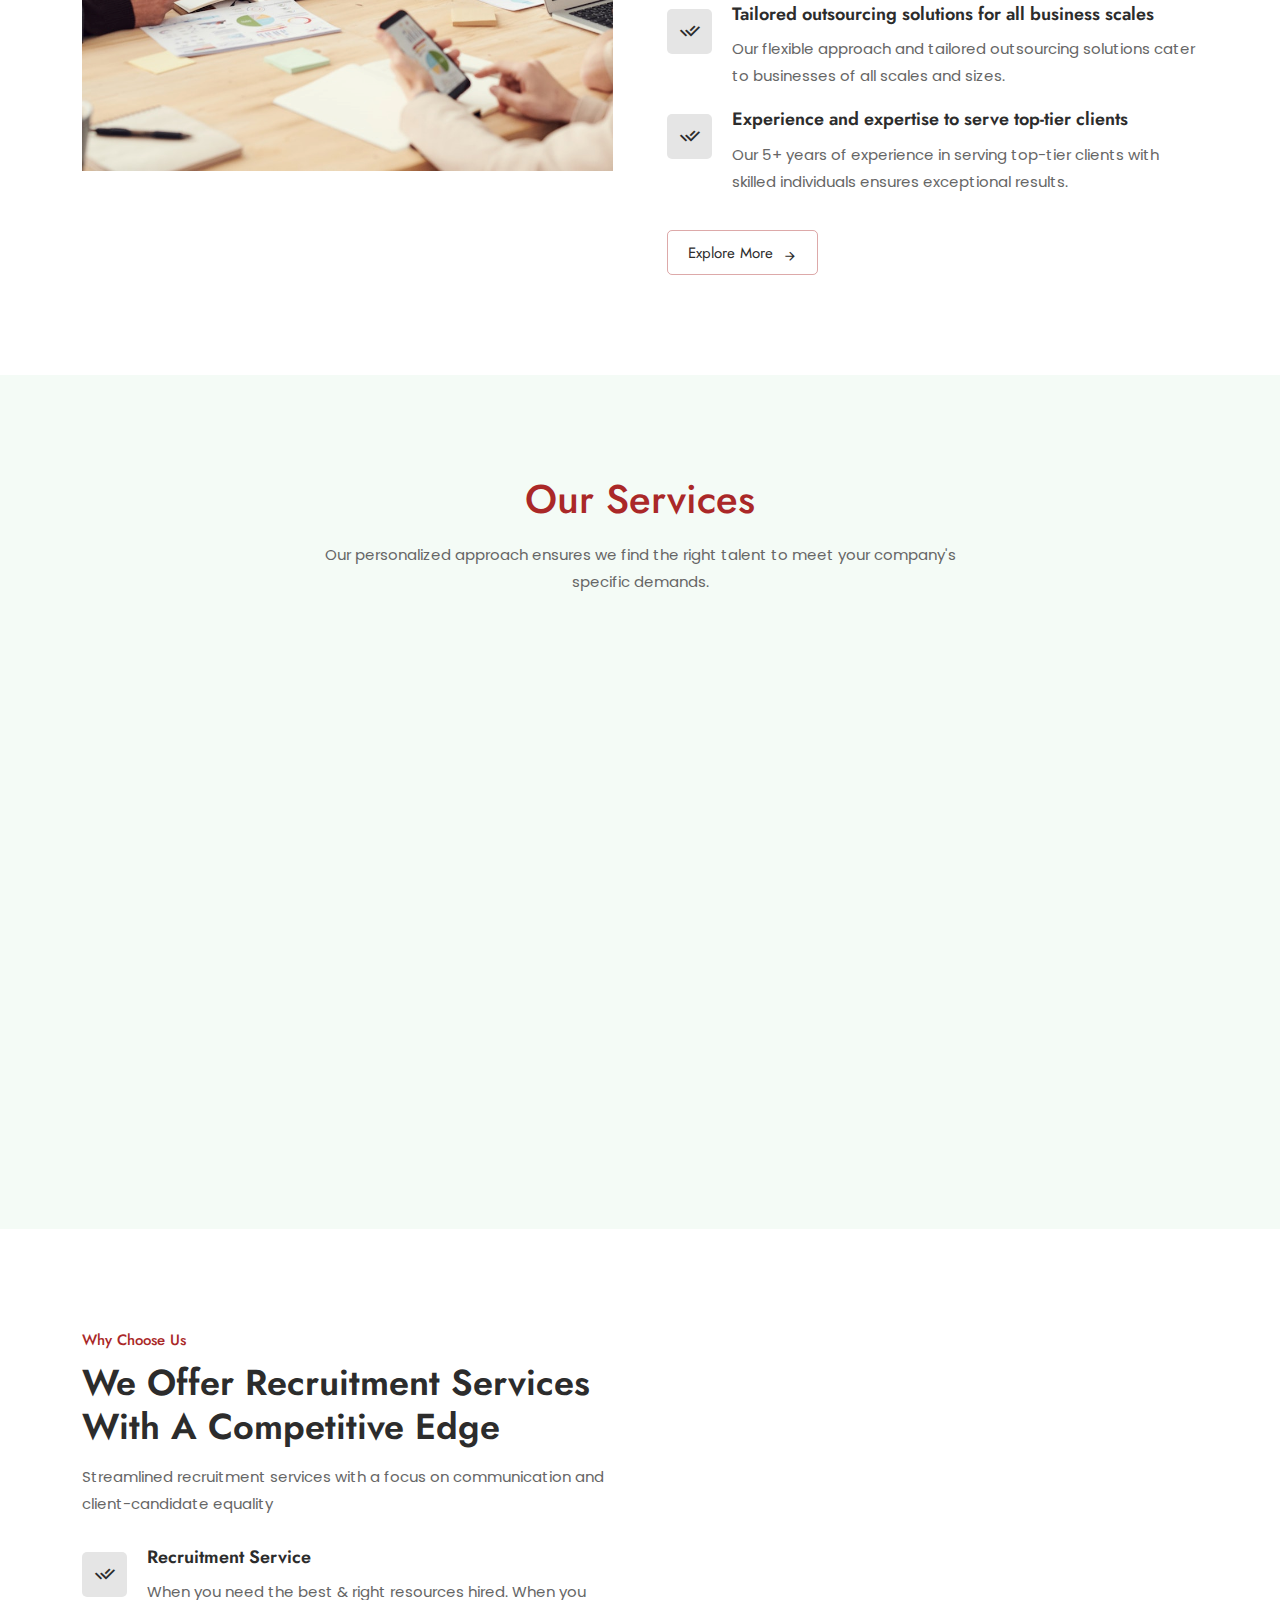
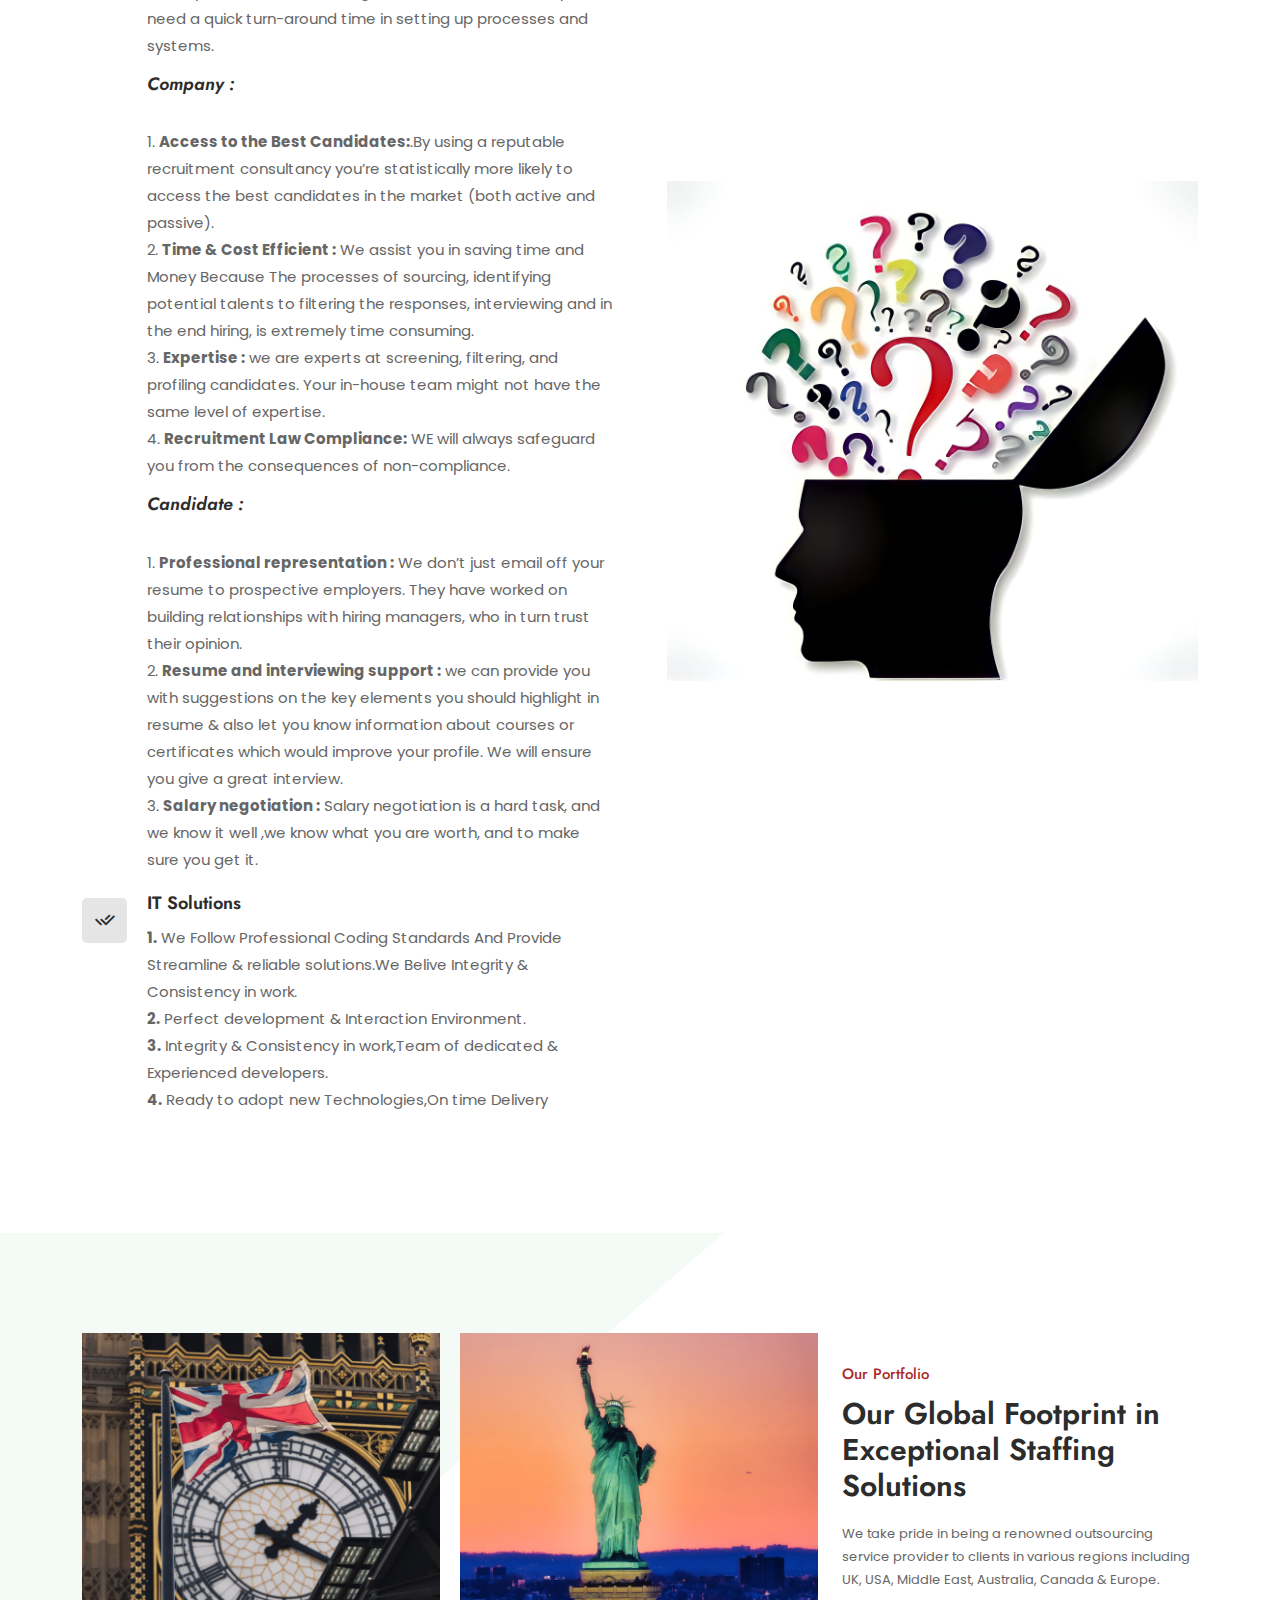
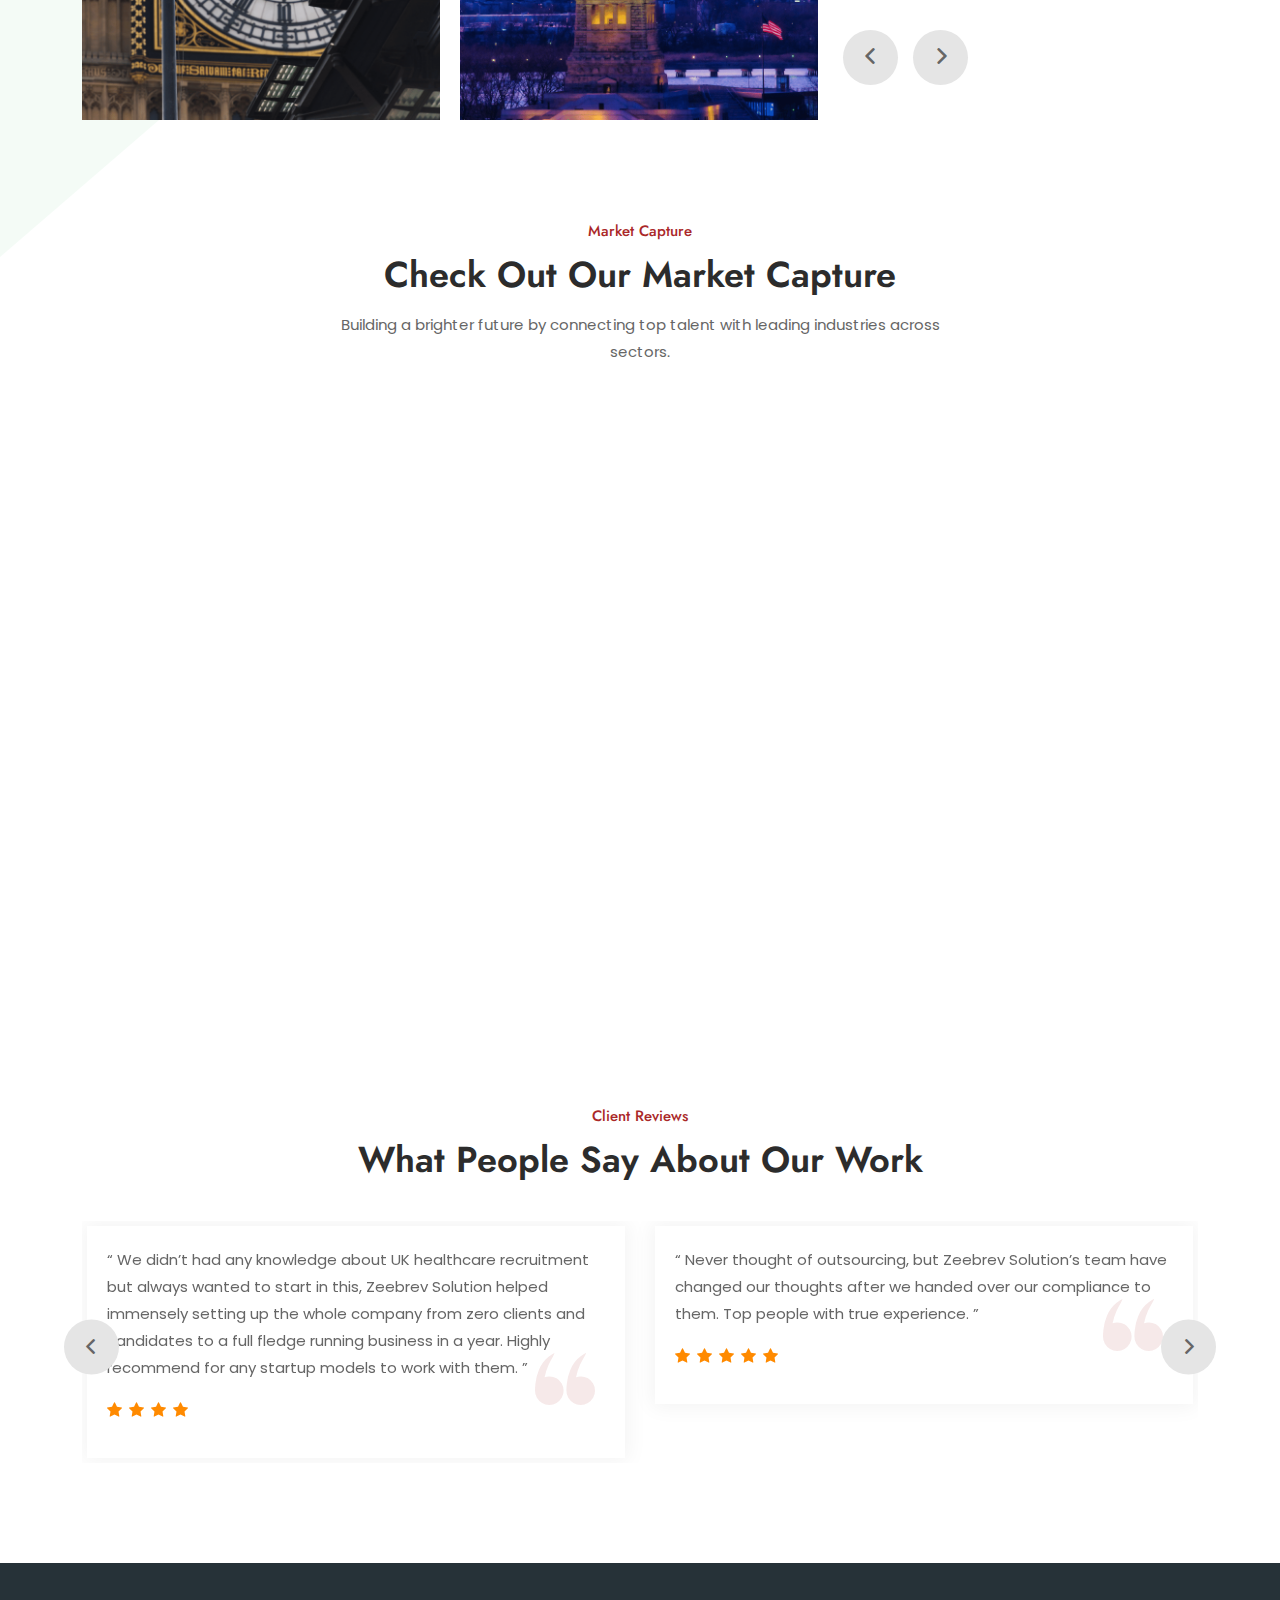
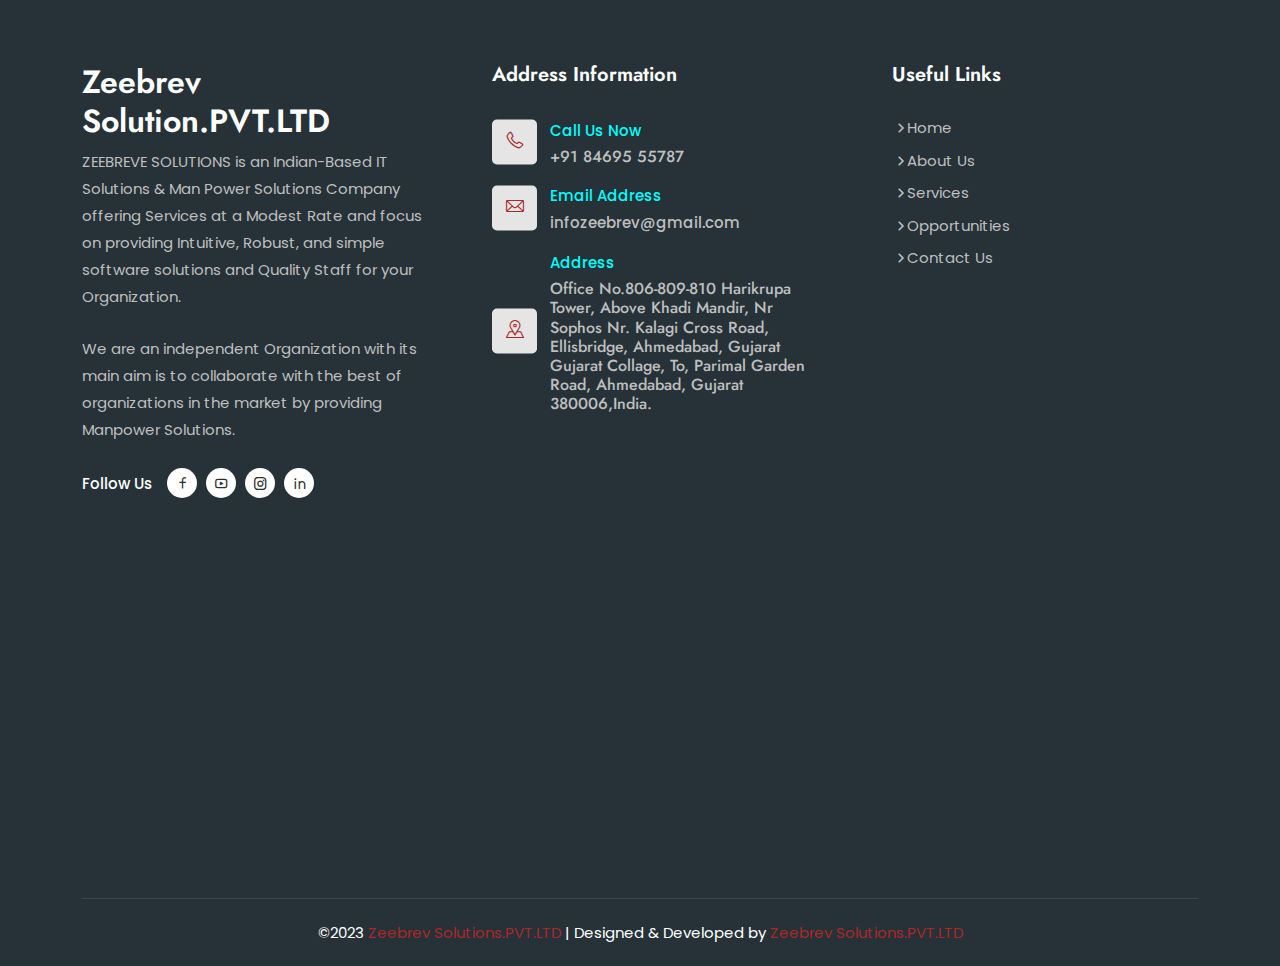
==== commit c66bdbaf: "Update index.html" ====
--- a/index.html
+++ b/index.html
@@ -56,7 +56,7 @@
       }
       .bx
       {
-        box-shadow: 0px 4px 10px rgb(40 170 74 / 67%);
+        box-shadow:0px 4px 10px rgba(170, 40, 40, 0.67);
       }
        @media (max-width: 767px)
       {
@@ -97,17 +97,7 @@
     </head>
     <body>
 
-        <!-- Pre Loader Start -->
-        <div class="preloader clock text-center">
-            <div class="organiaLoader">
-                <div class="loaderO">
-                <img src="Images\Rhombus.gif" alt="Logo" class="img-fluid" />
-                </div>
-            </div>
-        </div>
-        <!-- Pre Loader End -->
-
-       
+          
 
         <!--Start Top Header-->
         <div class="tob-header-area hidden-mobile">
@@ -209,7 +199,7 @@
                 <div class="container">
                     <div class="mobile-responsive-menu">
                         <div class="logo">
-                            <a href="index.php">
+                            <a href="index.html">
                                 <img src="assets/images/ZS.png" width="60px" height="60px" class="logo-icon-1" alt="logo">
                                 <img src="assets/images/ZS.png" width="60px" height="60px" class="logo-icon-2" alt="logo">
                                 
@@ -232,27 +222,27 @@
                                     <a href="#" class="nav-link ">Home</a>
                                 </li>
                                 <li class="nav-item">
-                                    <a href="about.php" class="nav-link">About Us</a>
+                                    <a href="about.html" class="nav-link">About Us</a>
                                 </li>
 
                                 <li class="nav-item">
-                                    <a href="services.php" class="nav-link "> Services </a>
+                                    <a href="services.html" class="nav-link "> Services </a>
                                 </li>
 
                                 <li class="nav-item">
-                                    <a href="opportunities.php" class="nav-link">
+                                    <a href="opportunities.html" class="nav-link">
                                        Opportunities 
                                     </a>
                                 </li>
                                 
                                 <li class="nav-item">
-                                    <a href="contact.php" class="nav-link">Contact Us</a>
+                                    <a href="contact.html" class="nav-link">Contact Us</a>
                                 </li>
                             </ul>
 
                             <div class="others-options ms-auto">
                                 <div class="option-item">
-                                    <a href="contact.php" class="default-btn btn style-2">Let's Connect<i class="ri-arrow-right-line"></i></a>
+                                    <a href="contact.html" class="default-btn btn style-2">Let's Connect<i class="ri-arrow-right-line"></i></a>
                                 </div>
                                 <div class="option-item">
                                     <div class="switch-box">
@@ -274,7 +264,7 @@
                         <div class="inner">
                             <div class="others-options">
                                 <div class="option-item a">
-                                    <a href="contact.php" class="default-btn btn style-2">Get Started</a>
+                                    <a href="contact.html" class="default-btn btn style-2">Get Started</a>
                                 </div>
                                 <div class="option-item">
                                     <div class="switch-box">
@@ -302,7 +292,7 @@
                             <p><b>(Domestic & International Manpower)</b></p>
                           
                             <div class="banner-btn">
-                                <a href="contact.php" class="default-btn btn active mr-20">Contact Us <i class="ri-arrow-right-line"></i></a>
+                                <a href="contact.html" class="default-btn btn active mr-20">Contact Us <i class="ri-arrow-right-line"></i></a>
                                
                             </div>
                         </div>
@@ -314,7 +304,7 @@
                             <h1><i>Abroad Edu.<br>& Work Permit</i></h1>
                             <p><b>(Visa Processing,Work Permit,PR,...)</b></p>
                             <div class="banner-btn">
-                                <a href="contact.php" class="default-btn btn active mr-20">Contact Us <i class="ri-arrow-right-line"></i></a>
+                                <a href="contact.html" class="default-btn btn active mr-20">Contact Us <i class="ri-arrow-right-line"></i></a>
                                 
                             </div>
                         </div>
@@ -326,7 +316,7 @@
                             <h1><i>IT Services</i></h1>
                             <p><b>(IT solutions,web Developer,SEO,...)</b></p>
                             <div class="banner-btn">
-                                <a href="contact.php" class="default-btn btn active mr-20">Contact Us <i class="ri-arrow-right-line"></i></a>
+                                <a href="contact.html" class="default-btn btn active mr-20">Contact Us <i class="ri-arrow-right-line"></i></a>
                                
                             </div>
                         </div>
@@ -378,7 +368,7 @@
                                     </li>
                                </ul>
                             </div>
-                            <a href="about.php" class="default-btn btn">Explore More <i class="ri-arrow-right-line"></i></a>
+                            <a href="about.html" class="default-btn btn">Explore More <i class="ri-arrow-right-line"></i></a>
                         </div>
                     </div>
                 </div>
@@ -409,7 +399,7 @@
                                     <li>CV Editing</li>
                                     <li>Shortlisting</li>
                                 </ul>
-                                <a href="services.php" class="default-btn btn for-card">Explore More <i class="ri-arrow-right-line"></i></a>
+                                <a href="services.html" class="default-btn btn for-card">Explore More <i class="ri-arrow-right-line"></i></a>
                             </div>
                             <div class="number">
                                 <span>01</span>
@@ -431,7 +421,7 @@
                                     <li>UI/UX & Graphic Design for ERP.</li>
 
                                 </ul>
-                                <a href="services.php" class="default-btn btn for-card">Explore More <i class="ri-arrow-right-line"></i></a>
+                                <a href="services.html" class="default-btn btn for-card">Explore More <i class="ri-arrow-right-line"></i></a>
                             </div>
                             <div class="number">
                                 <span>02</span>
@@ -453,7 +443,7 @@
                                     <li>PR</li>
                                    
                                 </ul>
-                                <a href="services.php" class="default-btn btn for-card">Explore More <i class="ri-arrow-right-line"></i></a>
+                                <a href="services.html" class="default-btn btn for-card">Explore More <i class="ri-arrow-right-line"></i></a>
                             </div>
                             <div class="number">
                                 <span>03</span>
@@ -475,7 +465,7 @@
                                     </li>
                                     <li>Earn 5k To 50k</li>
                                 </ul>
-                                <a href="services.php" class="default-btn btn for-card">Explore More <i class="ri-arrow-right-line"></i></a>
+                                <a href="services.html" class="default-btn btn for-card">Explore More <i class="ri-arrow-right-line"></i></a>
                             </div>
                             <div class="number">
                                 <span>04</span>
@@ -958,7 +948,7 @@
                 <div class="row">
                     <div class="col-lg-4 col-sm-6">
                         <div class="single-footer-widget footer-logo-area">
-                            <a href="index.php"><h2 style="color: #ffffff;">Zeebrev Solution.PVT.LTD</h2></a>
+                            <a href="index.html"><h2 style="color: #ffffff;">Zeebrev Solution.PVT.LTD</h2></a>
                             <p> ZEEBREVE SOLUTIONS is an Indian-Based IT Solutions & Man Power Solutions Company offering Services at a Modest Rate and focus on providing Intuitive, Robust, and simple software solutions and Quality Staff for your Organization.</p> 
                                 
                             <p>We are an independent Organization with its main aim is to collaborate with the best of organizations in the market by providing Manpower Solutions.</p>
@@ -1017,23 +1007,23 @@
                                 <ul>
                                     <li>
                                         <i class="ri-arrow-right-s-line"></i>
-                                        <a href="index.php">Home</a>
+                                        <a href="index.html">Home</a>
                                     </li>
                                     <li>
                                         <i class="ri-arrow-right-s-line"></i>
-                                        <a href="about.php">About Us</a>
+                                        <a href="about.html">About Us</a>
                                     </li>
                                     <li>
                                         <i class="ri-arrow-right-s-line"></i>
-                                        <a href="services.php">Services</a>
+                                        <a href="services.html">Services</a>
                                     </li>
                                     <li>
                                         <i class="ri-arrow-right-s-line"></i>
-                                        <a href="opportunities.php">Opportunities</a>
+                                        <a href="opportunities.html">Opportunities</a>
                                     </li>
                                     <li>
                                         <i class="ri-arrow-right-s-line"></i>
-                                        <a href="contact.php">Contact Us</a>
+                                        <a href="contact.html">Contact Us</a>
                                     </li>
                                 </ul>
                             </div>
@@ -1090,4 +1080,4 @@
         <!--Custom js-->
         <script src="assets/js/custom.js"></script>
     </body>
-</html>+</html>
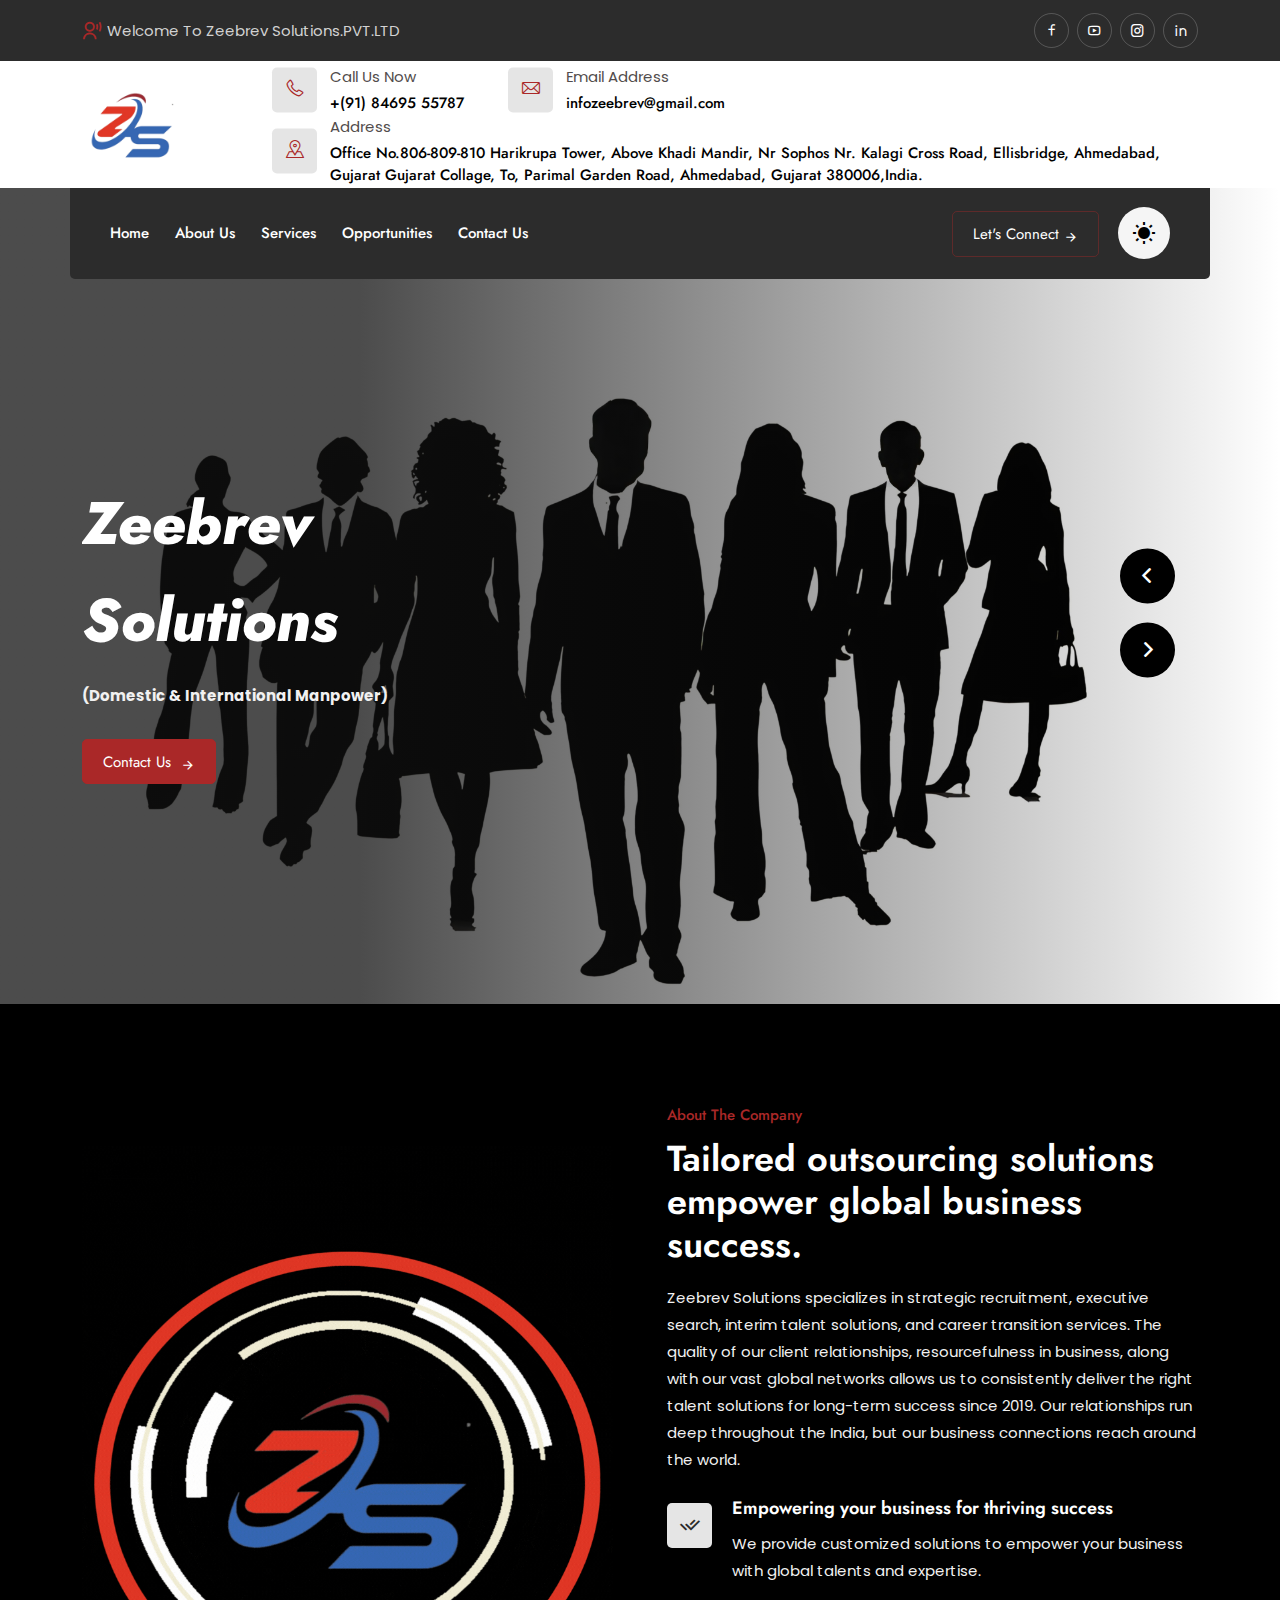
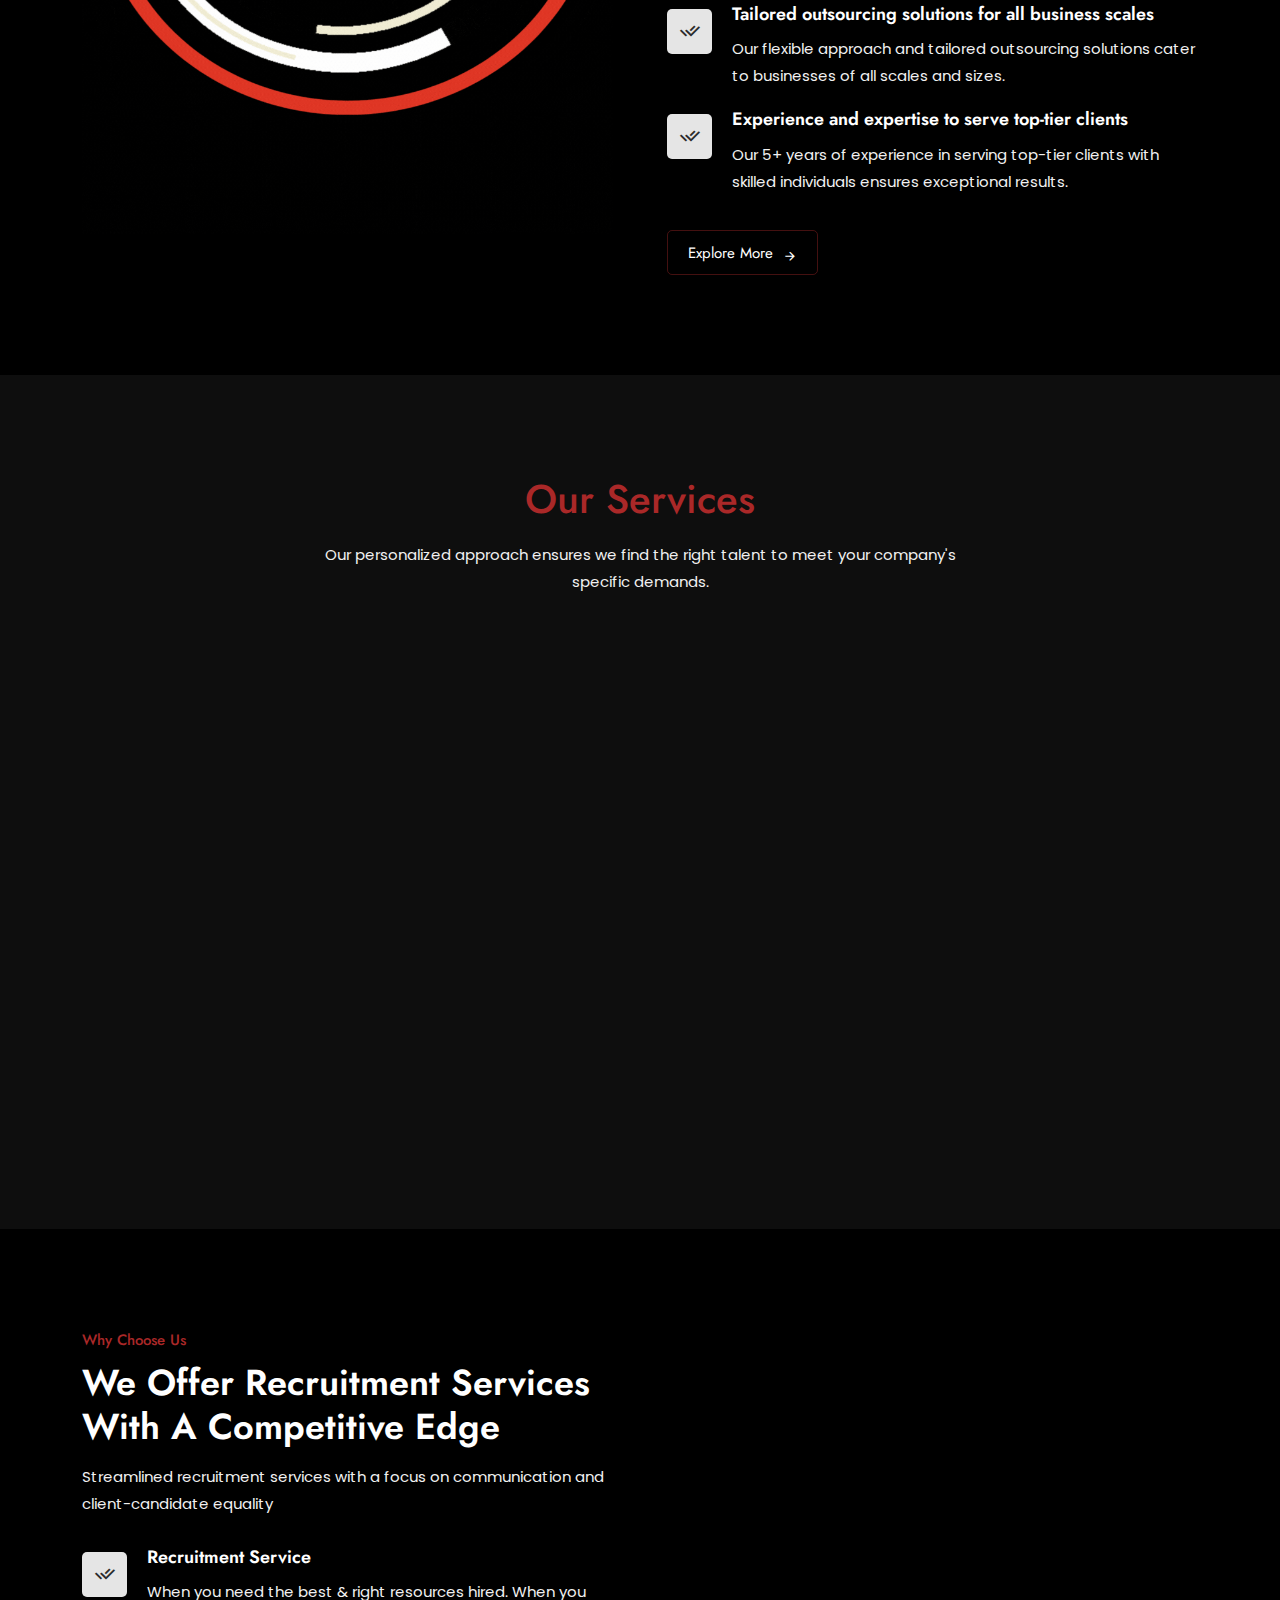
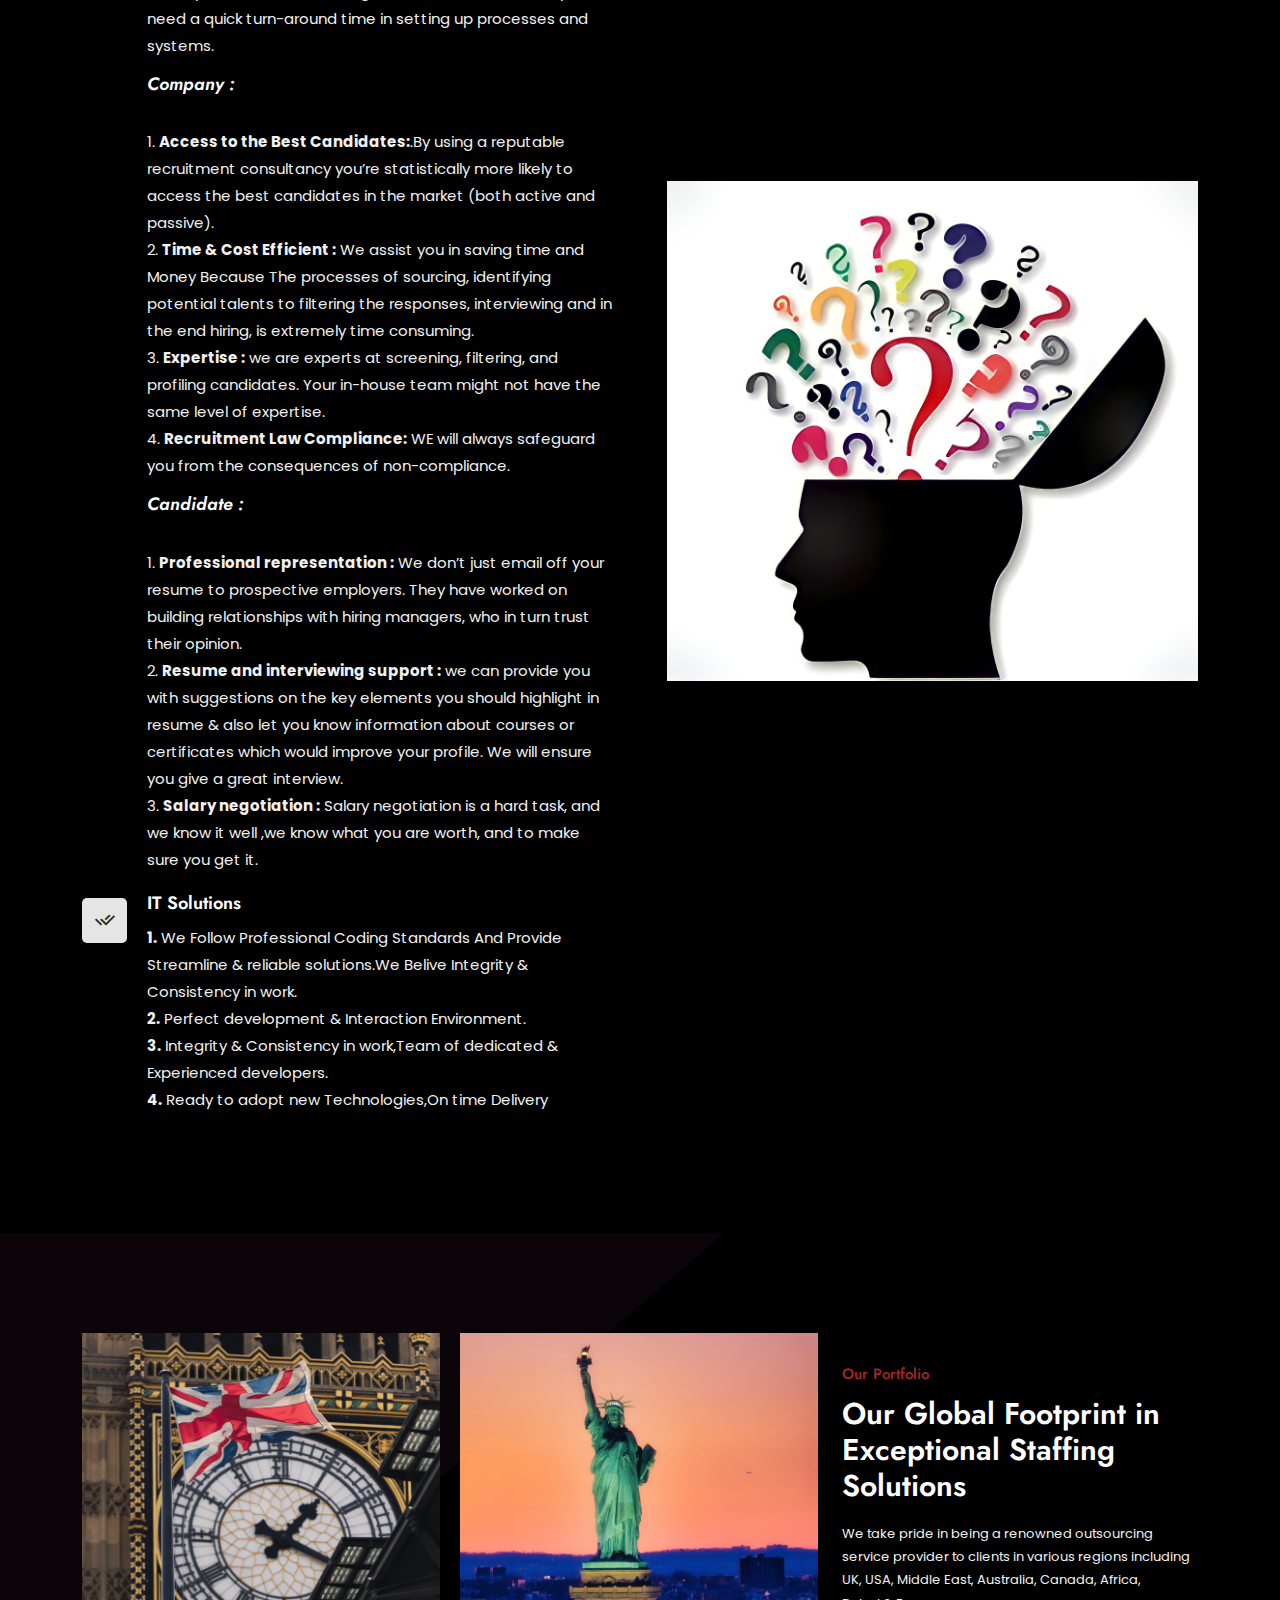
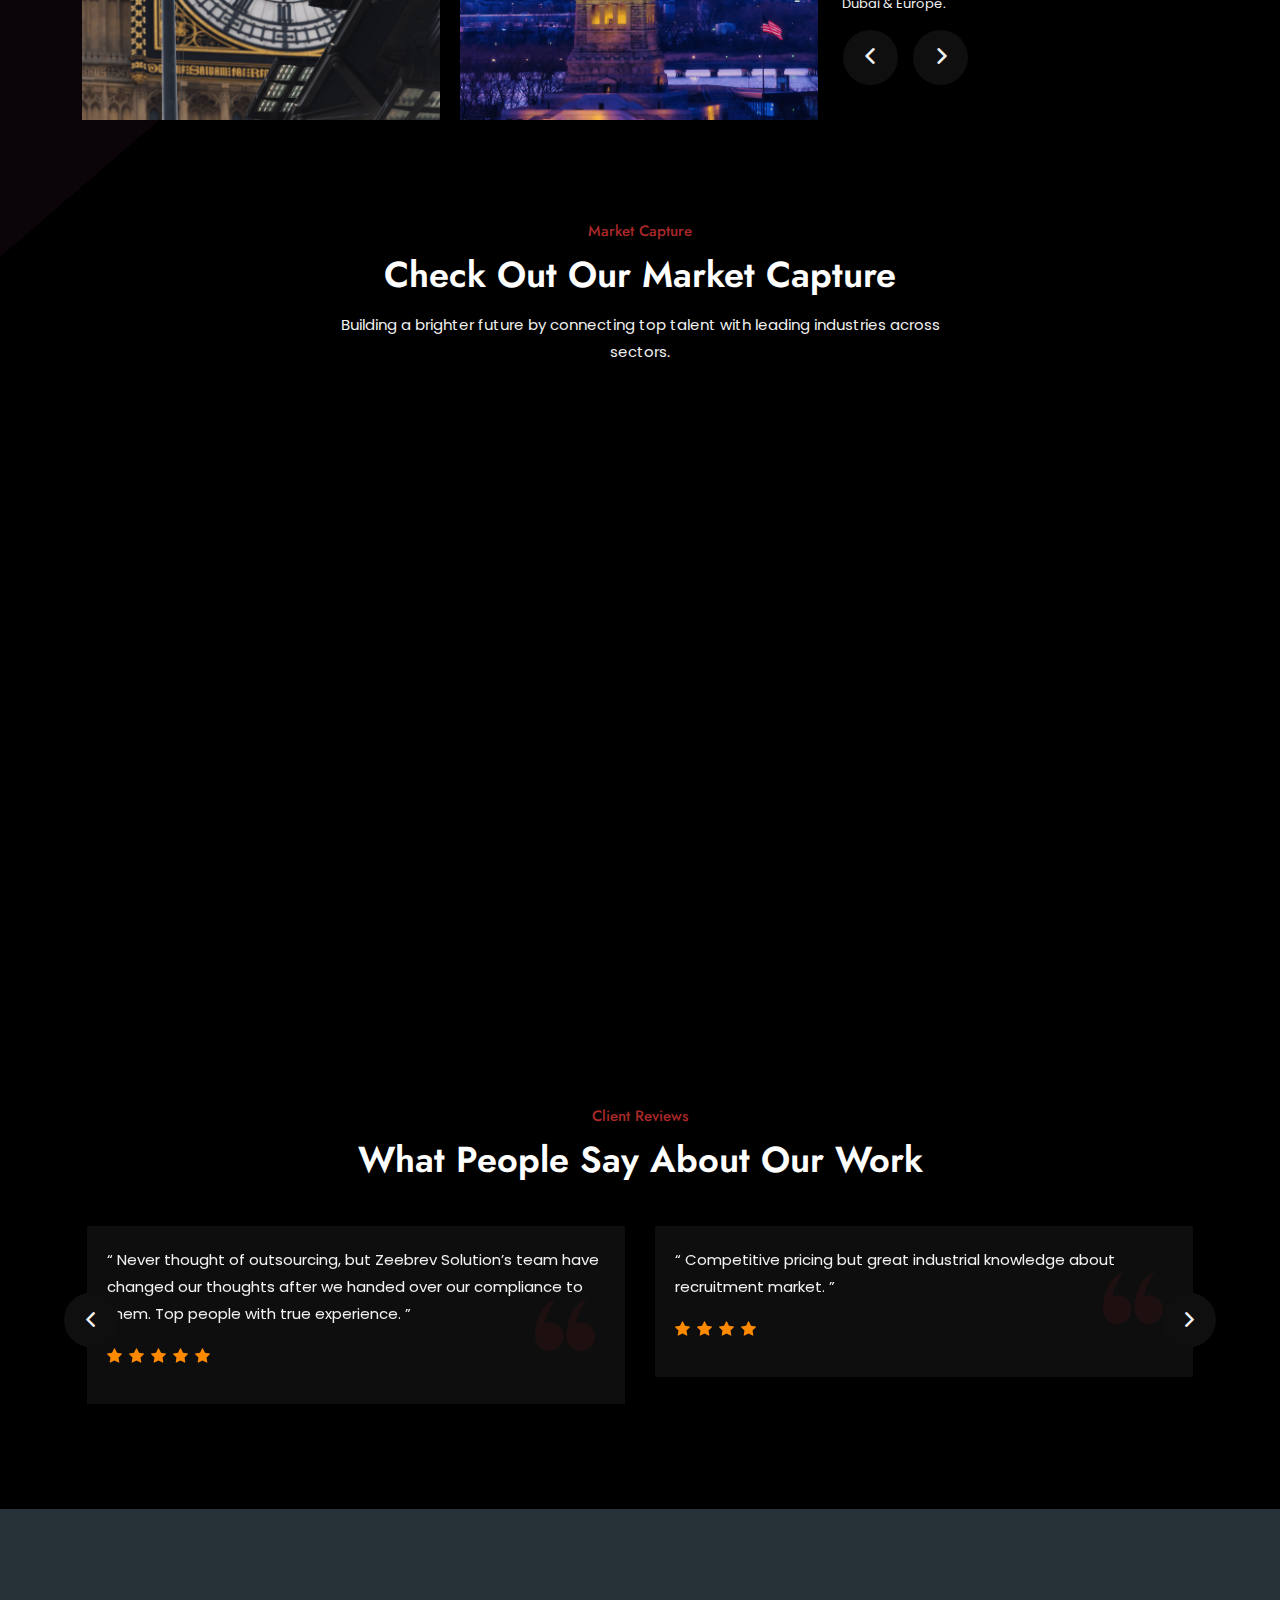
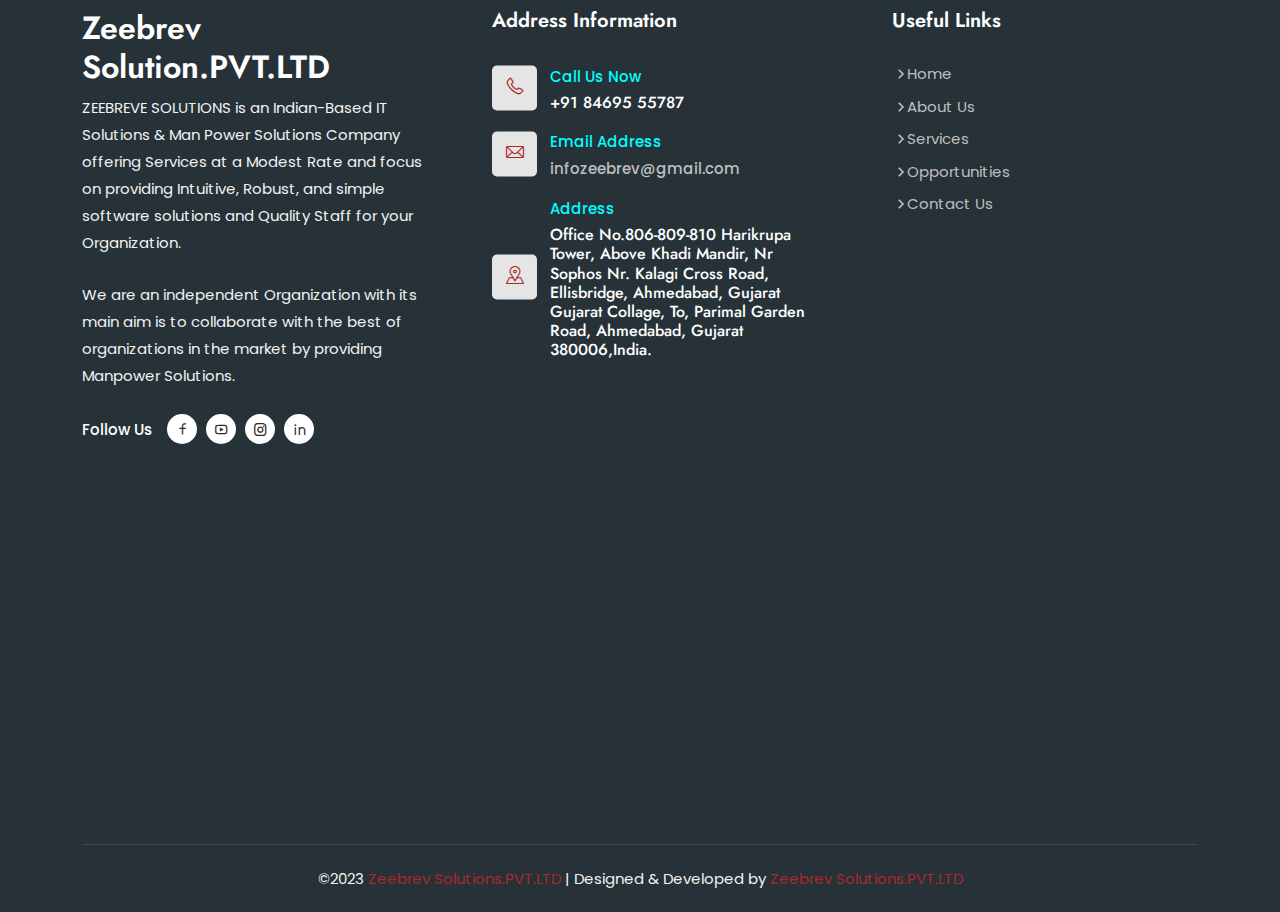
==== commit 8c0c4696: "Add files via upload" ====
--- a/index.html
+++ b/index.html
@@ -56,7 +56,7 @@
       }
       .bx
       {
-        box-shadow:0px 4px 10px rgba(170, 40, 40, 0.67);
+        box-shadow: 0px 4px 10px rgba(170, 40, 40, 0.67);
       }
        @media (max-width: 767px)
       {
@@ -97,7 +97,7 @@
     </head>
     <body>
 
-          
+       
 
         <!--Start Top Header-->
         <div class="tob-header-area hidden-mobile">
@@ -121,16 +121,16 @@
                                     <div class="social-content">
                                         <ul>
                                             <li>
-                                                <a href="https://www.facebook.com" target="_blank"><i class="ri-facebook-line"></i></a>
+                                                <a href="https://www.facebook.com/Zeebrev-Solutions-100297682661967/" target="_blank"><i class="ri-facebook-line"></i></a>
                                             </li>
                                             <li>
-                                                <a href="https://www.twitter.com" target="_blank"><i class="ri-youtube-line"></i></a>
+                                                <a href="http://youtube.com/channel/UCpvWXY1pWHrTyjTeYflyQBA" target="_blank"><i class="ri-youtube-line"></i></a>
                                             </li>
                                             <li>
                                                 <a href="https://instagram.com/zeebrev_solutions?igshid=MzRlODBiNWFlZA==" target="_blank"><i class="ri-instagram-line"></i></a>
                                             </li>
                                             <li>
-                                                <a href="https://www.linkedin.com/company/iceberg-rec/" target="_blank"><i class="ri-linkedin-line"></i></a>
+                                                <a href="http://www.linkedin.com/in/zeebrev-solutions-52422a194" target="_blank"><i class="ri-linkedin-line"></i></a>
                                             </li>
                                         </ul>
                                     </div>
@@ -247,7 +247,7 @@
                                 <div class="option-item">
                                     <div class="switch-box">
                                         <label id="switch" class="switch">
-                                            <input type="checkbox" onchange="toggleTheme()" id="slider">
+                                            <input type="checkbox" onchange="toggleTheme()" id="slider" checked>
                                             <span class="slider round"></span>
                                         </label>
                                     </div>
@@ -332,14 +332,14 @@
                 <div class="row align-items-center">
                     <div class="col-lg-6">
                         <div class="about-image-content pr-15">
-                            <img src="assets/images/about/about-img-1.png" alt="Image">
+                            <img src="assets/images/about/about-img-1.gif" style="height: 688px; width: 534px;" alt="Image">
                         </div>
                     </div>
                     <div class="col-lg-6">
                         <div class="about-content pl-15">
                             <div class="about-title">
                                 <span>About The Company</span>
-                                <h2>Empowering Global Business Success through Tailored Outsourcing Solutions</h2>
+                                <h2>Tailored outsourcing solutions empower global business success.</h2>
                                 <p>Zeebrev Solutions specializes in strategic recruitment, executive search, interim talent solutions, and career transition services. The quality of our client relationships, resourcefulness in business, along with our vast global networks allows us to consistently deliver the right talent solutions for long-term success since 2019. Our relationships run deep throughout the India, but our business connections reach around the world. </p>
                             </div>
 
@@ -613,7 +613,7 @@
                             <div class="works-title">
                                 <span>Our Portfolio</span>
                                 <h2>Our Global Footprint in Exceptional Staffing Solutions</h2>
-                                <p>We take pride in being a renowned outsourcing service provider to clients in various regions including UK, USA, Middle East, Australia, Canada & Europe.</p>
+                                <p>We take pride in being a renowned outsourcing service provider to clients in various regions including UK, USA, Middle East, Australia, Canada, Africa, Dubai & Europe.</p>
                                
                             </div>
                         </div>
@@ -823,7 +823,7 @@
                    
                 </div>
                 <div class="testimonials-slider owl-carousel owl-theme">
-                    <div class="single-testimonials-card">
+                    <!-- <div class="single-testimonials-card">
                         <div class="row align-items-center">
                            
                             <div class="col-lg-12 col-md-12">
@@ -844,7 +844,7 @@
                                 </div>
                             </div>
                         </div>
-                    </div>
+                    </div> -->
                     <div class="single-testimonials-card">
                         <div class="row align-items-center">
                             
@@ -1080,4 +1080,4 @@
         <!--Custom js-->
         <script src="assets/js/custom.js"></script>
     </body>
-</html>
+</html>--- a/assets/css/style.css
+++ b/assets/css/style.css
@@ -732,7 +732,7 @@
 }
 
 .navbar-area.nav-style-3 {
-  background-color: #f4fbf6;
+  background-color: #fbf4f4;
   border-bottom: 1px solid #ffffff;
 }
 
@@ -1715,7 +1715,7 @@
 }
 
 .banner-style-three-area {
-  background-color: #f4fbf6;
+  background-color: #fbf4f4;
   padding-top: 100px;
   position: relative;
   z-index: 1;
@@ -2296,9 +2296,9 @@
   display: block;
   margin-bottom: 20px;
   border: none;
-  background-color: #f4fbf8;
+  background-color: #fbf4f4;
   border-radius: 7px;
-  border: 1px solid #f4fbf8;
+  border: 1px solid #fbf4f4;
 }
 
 .faq-area .faq-accordion .accordion .accordion-item:last-child {
@@ -4198,7 +4198,7 @@
 
 .blog-details-content .quote {
   padding: 30px;
-  background-color: #f4fbf8;
+  background-color: #fbf4f4;
   margin-bottom: 25px;
   margin-top: 30px;
 }
@@ -4484,7 +4484,7 @@
 ======================================================*/
 .single-pricing-card {
   padding: 30px;
-  background-color: #f4fbf8;
+  background-color: #fbf4f4;
   -webkit-transition: all ease 0.5s;
   transition: all ease 0.5s;
   margin-bottom: 30px;
